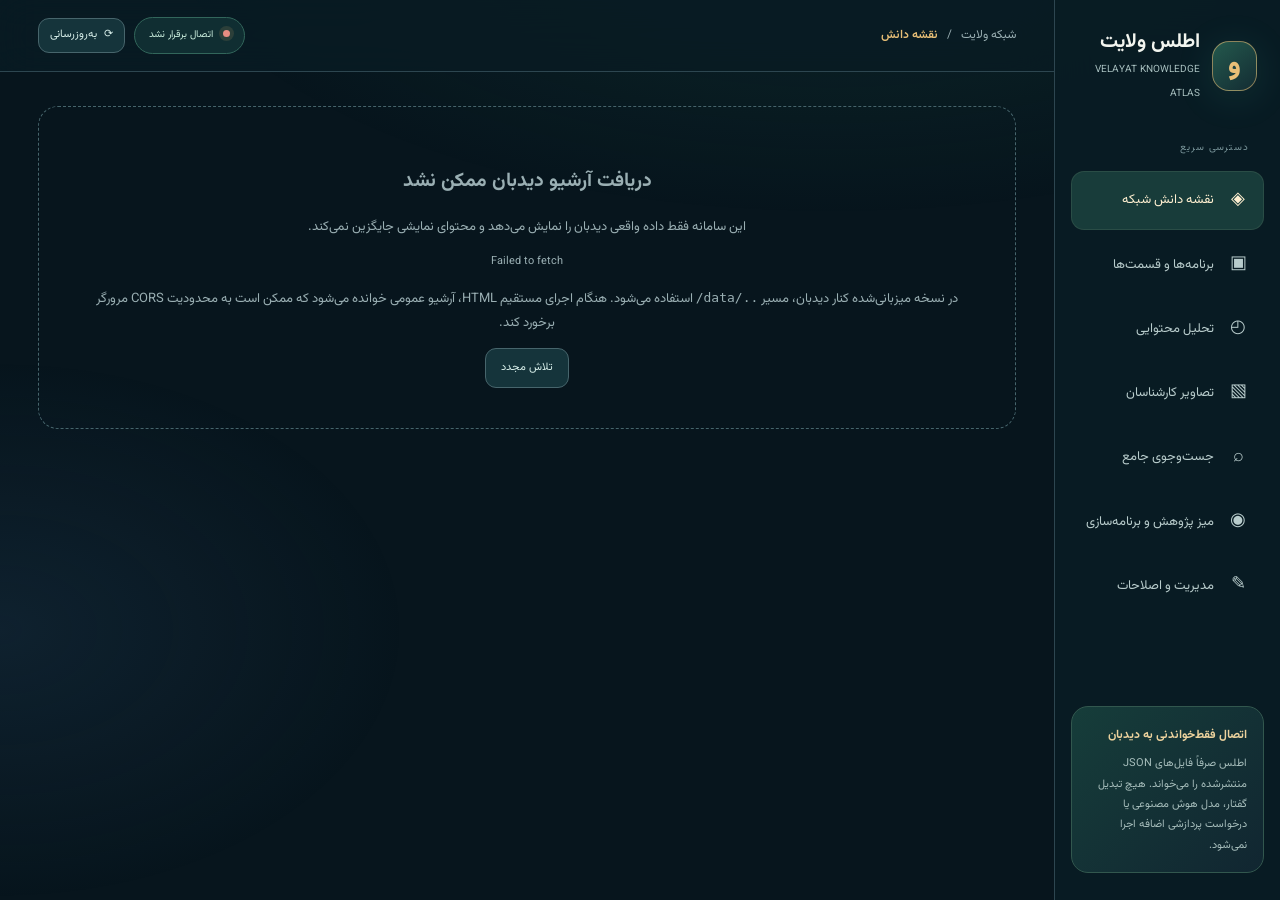
==== docs/atlas-preview/index.html @ c5c205da "feat(atlas): publish isolated atlas v6 preview without changing existing atlas or monitor" ====
<!doctype html>
<html lang="fa" dir="rtl">
<head>
<meta charset="utf-8"><meta name="viewport" content="width=device-width, initial-scale=1"><meta name="theme-color" content="#071822">
<title>اطلس ولایت | ارتباطات محتوایی دیدبان</title>
<link rel="preconnect" href="https://fonts.googleapis.com"><link href="https://fonts.googleapis.com/css2?family=Vazirmatn:wght@300;400;500;600;700;800;900&display=swap" rel="stylesheet">
<style>
:root{--bg:#07151d;--paper:#0d212b;--paper2:#112b34;--paper3:#163841;--line:#2d4650;--line2:#43666b;--fg:#f2f5ef;--sub:#9aafb3;--gold:#e8bf77;--mint:#59d8c4;--blue:#88b9ff;--rose:#f2a7a9;--vio:#bea7fa;--shadow:0 24px 65px #0005}
*{box-sizing:border-box}html{scroll-behavior:smooth}body{margin:0;color:var(--fg);background:var(--bg);font-family:Vazirmatn,Tahoma,sans-serif;font-size:13px;line-height:1.85}button,input,select,textarea{font:inherit}button{cursor:pointer}a{color:inherit;text-decoration:none}button:focus-visible,input:focus-visible,select:focus-visible,a:focus-visible{outline:2px solid var(--mint);outline-offset:3px}button:disabled{opacity:.55;cursor:default}::selection{background:#e8bf77;color:#0a2229}
body:before{position:fixed;content:"";inset:0;z-index:-1;pointer-events:none;background:radial-gradient(ellipse 70% 45% at 65% -10%,#1c61523b,transparent 75%),radial-gradient(ellipse 37% 35% at 0% 70%,#27476540,transparent 85%)}
.shell{display:flex}.rail{width:226px;position:fixed;inset:0 0 0 auto;background:#091c24ed;z-index:30;display:flex;flex-direction:column;padding:27px 16px;border-left:1px solid var(--line);backdrop-filter:blur(20px)}.brand{display:flex;gap:12px;align-items:center;margin:0 7px 34px}.brand-mark{height:50px;width:50px;display:grid;place-items:center;border:1px solid #e8bf7790;border-radius:17px;background:linear-gradient(140deg,#24594d,#132c33);color:var(--gold);font-size:27px;font-weight:900;box-shadow:0 6px 40px #52d9c31e}.brand strong{display:block;font-size:20px;line-height:1.5}.brand span{font-size:10px;color:#a8c0c0}.rail-kicker{font-size:10px;letter-spacing:1px;color:#79959a;margin:0 15px 13px}.nav{width:100%;text-align:right;display:flex;align-items:center;gap:12px;background:none;color:#b8cccc;border:1px solid transparent;padding:12px 13px;border-radius:13px;margin-bottom:5px}.nav:hover,.nav.on{background:#183c3a;color:#fff0d1;border-color:#5a7a6747}.nav .emoji{font-size:18px;width:24px;text-align:center}.rail-bottom{margin-top:auto;padding:16px;background:linear-gradient(135deg,#163d3a,#112631);border:1px solid #32574e;border-radius:17px}.rail-bottom strong{font-size:12px;color:#ecd29d}.rail-bottom p{font-size:11px;color:#a6bdbb;margin:7px 0 0}.main{min-width:0;width:calc(100% - 226px);margin-right:226px}.top{position:sticky;top:0;z-index:20;background:#091b23db;backdrop-filter:blur(18px);height:72px;border-bottom:1px solid var(--line);display:flex;align-items:center;justify-content:space-between;gap:12px;padding:0 clamp(16px,3vw,48px)}.bread{display:flex;gap:9px;align-items:center;color:var(--sub);font-size:12px}.bread b{font-weight:600;color:var(--gold)}.topright{display:flex;gap:9px;align-items:center}.source-status{background:#102e32;border:1px solid #32665b;border-radius:99px;padding:8px 14px;white-space:nowrap;font-size:10px;color:#c9ecdc}.source-status .led{width:7px;height:7px;border-radius:50%;background:#ddae6d;display:inline-block;margin-left:7px;box-shadow:0 0 0 4px #ddae6d22}.source-status.ok .led{background:#5ddfb7;box-shadow:0 0 0 4px #5ddfb722}.source-status.error .led{background:#e88c81}.button{display:inline-flex;align-items:center;justify-content:center;gap:7px;border:1px solid #47656c;border-radius:11px;background:#15343b;color:#d8efea;padding:9px 15px;font-size:11px;transition:.2s}.button:hover{border-color:var(--gold);background:#21444b;transform:translateY(-1px)}.button.prime{color:#082328;background:linear-gradient(120deg,#efcf92,#dba86a);border-color:#edc78e;font-weight:800}.button.quiet{background:transparent}.button.small{padding:6px 11px}.mobile-menu{display:none}.container{padding:34px clamp(16px,3vw,48px) 70px;max-width:1710px;margin:auto}.hero{position:relative;min-height:260px;overflow:hidden;border:1px solid #4c6865;border-radius:26px;background:linear-gradient(109deg,#123a39 8%,#12313e 51%,#101f36);display:grid;grid-template-columns:minmax(0,1fr) minmax(180px,33%);align-items:center;padding:30px clamp(23px,4vw,55px);box-shadow:var(--shadow)}.hero:before{content:"";position:absolute;inset:0;pointer-events:none;background-image:linear-gradient(#ffffff07 1px,transparent 1px),linear-gradient(90deg,#ffffff07 1px,transparent 1px);background-size:30px 30px;mask-image:linear-gradient(90deg,transparent,#000)}.hero-copy{z-index:2}.overline,.kicker{font-size:10px;letter-spacing:1.6px;font-weight:800;color:var(--mint)}.hero h1{font-size:clamp(27px,3.4vw,46px);line-height:1.48;margin:8px 0}.hero h1 em{font-style:normal;color:var(--gold)}.hero p{color:#c2d6d3;max-width:620px;font-size:13px;margin:0}.hero-actions{display:flex;flex-wrap:wrap;gap:9px;margin-top:19px}.hero-art{position:relative;height:220px;display:grid;place-items:center;isolation:isolate}.orb{position:absolute;width:190px;height:190px;border:1px solid #e4c68a7a;border-radius:50%;box-shadow:0 0 0 24px #ddc48c12,0 0 0 52px #ddc48c0d,0 0 0 79px #ddc48c08;animation:orbit 25s linear infinite}.orb:before,.orb:after{content:"";position:absolute;display:block;border-radius:50%;background:var(--mint);width:14px;height:14px;top:20px;right:13px;box-shadow:0 0 20px #59d8c460}.orb:after{width:20px;height:20px;top:auto;bottom:8px;right:auto;left:20px;background:var(--gold)}.hero-logo{position:relative;width:112px;height:112px;border:1px solid #c8ba8f8c;border-radius:35px;display:grid;place-items:center;font-size:47px;color:var(--gold);font-weight:900;background:linear-gradient(140deg,#285752,#143039);box-shadow:0 0 65px #76dcc634;animation:bob 8s ease-in-out infinite}@keyframes orbit{to{transform:rotate(360deg)}}@keyframes bob{50%{transform:translateY(-13px)}}
.metrics{display:grid;grid-template-columns:repeat(4,minmax(0,1fr));gap:13px;margin-top:16px}.metric{background:linear-gradient(145deg,#102a33,#0c202d);border:1px solid var(--line);padding:17px 20px;border-radius:17px;position:relative;overflow:hidden}.metric:after{content:"";position:absolute;width:100px;height:100px;left:-30px;top:-40px;background:radial-gradient(circle,#57d8c31a,transparent 70%)}.metric strong{font-size:29px;color:var(--gold);line-height:1.5;display:block;font-weight:900}.metric span{font-size:11px;color:var(--sub)}.section-heading{display:flex;gap:11px;align-items:center;justify-content:space-between;margin:32px 0 16px}.section-title{display:flex;align-items:center;gap:11px}.section-line{width:4px;height:33px;border-radius:6px;background:linear-gradient(var(--gold),#aa7944)}.section-title h2{font-size:20px;line-height:1.55;margin:0}.section-title p{font-size:11px;color:var(--sub);margin:2px 0 0}
.toolbar{display:flex;flex-wrap:wrap;align-items:center;gap:10px;margin-bottom:15px}.search{background:#0c242d;border:1px solid var(--line2);border-radius:14px;display:flex;align-items:center;gap:8px;padding:0 15px;flex:1;min-width:220px}.search span{font-size:18px;color:var(--mint)}.search input{background:transparent;color:var(--fg);border:none;outline:none;height:47px;width:100%;font-size:12px}.search input::placeholder{color:#7a959b}.select{border:1px solid var(--line2);color:var(--fg);border-radius:13px;background:#122f38;padding:11px 13px;max-width:220px}.filters{display:flex;gap:7px;flex-wrap:wrap}.tab{padding:8px 13px;border-radius:11px;border:1px solid var(--line);background:#122c34;color:#a7bdbe;font-size:11px}.tab.on{background:#1e4a43;border-color:#6ccfb675;color:#f4e2b5}
.network-layout{display:grid;grid-template-columns:minmax(0,1.9fr) minmax(250px,.8fr);gap:16px}.graph-panel{background:#071c28;border:1px solid #2b4a59;border-radius:23px;overflow:hidden;box-shadow:var(--shadow)}.graph-head{display:flex;justify-content:space-between;align-items:center;gap:10px;padding:13px 17px;border-bottom:1px solid #294656;background:#0b2531}.graph-head b{font-size:12px}.graph-head small{font-size:10px;color:var(--sub)}.graph-viewport{height:525px;position:relative;overflow:hidden;background:radial-gradient(ellipse at 45% 45%,#16415075,transparent 65%),linear-gradient(90deg,#ffffff06 1px,transparent 1px),linear-gradient(#ffffff06 1px,transparent 1px);background-size:auto,38px 38px,38px 38px;touch-action:none;cursor:grab}.graph-viewport:active{cursor:grabbing}.graph-world{width:1040px;height:610px;position:absolute;left:0;top:0;transform-origin:0 0;will-change:transform}.graph-lines{width:100%;height:100%;position:absolute;inset:0;overflow:visible}.graph-lines path{fill:none;stroke:#4f7281;stroke-width:1.7;opacity:.64;transition:.3s;stroke-dasharray:4 5}.graph-lines path.active{stroke:#edcb8f;stroke-width:3;stroke-dasharray:none;opacity:1;filter:drop-shadow(0 0 4px #e8bf775c)}.graph-node{position:absolute;transform:translate(-50%,-50%);border:1px solid #546d72;color:#ebf5ee;background:#123440d9;border-radius:16px;padding:11px 12px;width:148px;max-height:82px;line-height:1.6;text-align:right;box-shadow:0 10px 30px #0005;backdrop-filter:blur(8px);transition:background .2s,border-color .2s,box-shadow .2s;user-select:none;z-index:2}.graph-node:hover,.graph-node.selected{z-index:4;border-color:#f1d395;box-shadow:0 0 0 4px #dfc68f26,0 14px 33px #0007;background:#214a47}.graph-node.program{width:172px;border-color:#d5ab6a;background:linear-gradient(135deg,#3b4c3c,#183b3e)}.graph-node.episode{border-color:#76b29f}.graph-node.expert{border-color:#9cb3f7;background:#1d3649}.graph-node.topic{border-color:#6c8f9d}.graph-node.related{border-color:#a897d7;background:#292e49}.graph-node .ntag{font-size:9px;color:#b1d4cb;display:block;margin-bottom:4px}.graph-node .ntext{font-weight:800;font-size:11px;display:-webkit-box;-webkit-line-clamp:2;-webkit-box-orient:vertical;overflow:hidden}.graph-node .nicon{display:inline-flex;width:17px;height:17px;align-items:center;justify-content:center;border-radius:5px;background:#ffffff1b;margin-left:5px}.graph-node.selected .ntag{color:#f9dca7}.graph-foot{border-top:1px solid #2e4c59;display:flex;flex-wrap:wrap;gap:10px;padding:12px 17px;color:#a4c0c1;font-size:10px}.legend-mark{width:9px;height:9px;border-radius:3px;display:inline-block;margin-left:4px}.graph-tools{display:flex;gap:6px}.graph-tools button{font-size:16px;border:1px solid #36535d;background:#163541;color:#e8eee7;border-radius:9px;min-width:28px;height:28px}.context-panel{border:1px solid var(--line);background:linear-gradient(145deg,#102a34,#0a202b);border-radius:23px;padding:20px;min-height:525px;display:flex;flex-direction:column}.context-panel h3{font-size:19px;margin:11px 0 4px;line-height:1.6}.context-panel p{color:#b0c4c4;line-height:2;margin:9px 0}.context-panel .context-type{font-size:10px;color:var(--mint);letter-spacing:1px;font-weight:800}.context-panel .context-links{margin-top:auto;display:flex;gap:8px;flex-wrap:wrap}.context-panel .context-meta{font-size:11px;color:#cdb88d;padding-top:7px}.context-panel .note{border:1px solid #39575b;border-radius:13px;background:#102d34;font-size:11px;color:#a7bdbb;padding:12px;margin-top:14px}.context-panel .chip{border:1px solid #4f6c6c;border-radius:22px;font-size:10px;padding:4px 9px;color:#cce4db;display:inline-block;margin:4px 0 0 5px}
.results-layout{display:grid;grid-template-columns:1.4fr .8fr;gap:16px}.cards{display:grid;grid-template-columns:repeat(2,minmax(0,1fr));gap:14px}.ep-card{position:relative;border:1px solid var(--line);border-radius:19px;background:linear-gradient(145deg,#102a34,#0d222f);padding:18px;transition:.2s;min-width:0;overflow:hidden}.ep-card:before{content:"";position:absolute;inset:0 auto auto 0;width:115px;height:115px;border-radius:50%;background:radial-gradient(circle,#4ed1b51c,transparent 75%);pointer-events:none}.ep-card:hover{border-color:#dfc08d90;transform:translateY(-3px)}.ep-card .ep-date{font-size:10px;color:#a4b8bc}.ep-card h3{font-size:16px;margin:7px 0 3px;line-height:1.7}.ep-card .topic{font-size:11px;color:#d5c18e;min-height:36px}.ep-card .card-footer{display:flex;align-items:center;justify-content:space-between;gap:10px;margin-top:15px;border-top:1px solid var(--line);padding-top:12px}.person{display:flex;align-items:center;gap:10px;min-width:0}.avatar{width:43px;height:43px;flex:0 0 auto;display:grid;place-items:center;overflow:hidden;border:1px solid #547068;border-radius:13px;background:linear-gradient(130deg,#2b5c53,#133c3b);font-size:20px;color:#e9cf90}.avatar img{width:100%;height:100%;object-fit:cover}.person div{min-width:0}.person b{display:block;font-size:10px;white-space:nowrap;overflow:hidden;text-overflow:ellipsis}.person small{font-size:9px;color:var(--sub)}.insight{border:1px solid var(--line);background:#0e242e;border-radius:20px;padding:20px}.insight h3{font-size:15px;margin:0 0 10px}.bars{display:grid;gap:13px}.bar-label{display:flex;justify-content:space-between;font-size:11px;gap:10px}.bar-track{height:9px;border-radius:7px;overflow:hidden;background:#203d45;margin-top:6px}.bar-track span{display:block;height:100%;background:linear-gradient(90deg,#7bbeb4,#e5bc74);border-radius:7px;transition:width .5s}.source-line{font-size:11px;color:#9cb3b6;margin-top:11px}.empty{padding:40px;text-align:center;border:1px dashed #46646b;border-radius:20px;color:var(--sub)}.footer{margin:40px 0 0;color:#778f97;font-size:10px;text-align:center}
.detail-head{border:1px solid #496a65;border-radius:24px;padding:24px;background:linear-gradient(110deg,#194540,#112f3d);display:flex;gap:19px;align-items:center;position:relative;overflow:hidden}.detail-head:before{content:"";width:320px;height:320px;border:1px solid #d7bc7a35;border-radius:50%;position:absolute;left:-100px;bottom:-210px;box-shadow:0 0 0 50px #d7bc7a0a}.detail-head .portrait{width:115px;height:134px;border-radius:20px;overflow:hidden;display:grid;place-items:center;font-size:40px;font-weight:900;color:#efcf92;background:#244a48;border:1px solid #b0c09555;flex:0 0 auto;position:relative}.detail-head .portrait img{width:100%;height:100%;object-fit:cover}.detail-head .text{position:relative}.detail-head h1{font-size:clamp(19px,2.6vw,31px);margin:5px 0}.detail-head p{font-size:12px;color:#c3d4cf;margin:5px 0}.detail-actions{display:flex;gap:8px;margin-top:12px;flex-wrap:wrap}.detail-grid{display:grid;grid-template-columns:minmax(0,1.55fr) minmax(230px,.7fr);gap:16px;margin-top:16px}.block{background:#0f252f;border:1px solid var(--line);border-radius:20px;padding:20px;margin-bottom:15px}.block h2{font-size:18px;margin:0 0 12px}.block h3{font-size:14px;margin:0 0 8px}.block p{font-size:12px;color:#c3d0d1}.time-track{height:49px;position:relative;border-radius:14px;border:1px solid #496768;background:#152f3a;margin:19px 0 25px;overflow:hidden;display:flex;align-items:stretch}.time-segment{position:absolute;top:4px;bottom:4px;border:1px solid #cce8c76b;border-radius:8px;background:linear-gradient(145deg,#4b8f78,#5ca7a3);opacity:.88;min-width:4px}.time-segment:hover{background:#d6b679;z-index:2}.timeline-list{display:grid;gap:9px}.timeline-point{display:flex;gap:12px;align-items:flex-start;text-align:right;width:100%;padding:11px 13px;border:1px solid #34525c;border-radius:13px;background:#122d37;color:var(--fg)}.timeline-point:hover,.timeline-point.on{background:#1a4848;border-color:#d5b87d}.timecode{border-radius:8px;padding:4px 7px;color:#f0cf90;border:1px solid #756644;background:#393a2c;font-size:10px;white-space:nowrap;direction:ltr}.timeline-point b{font-size:11px}.timeline-point span{font-size:10px;color:#b1c3c6}.qa-item{border:1px solid #37545d;border-radius:13px;margin-bottom:10px;background:#122b36}.qa-item summary{padding:12px 14px;cursor:pointer;font-weight:700;font-size:12px}.qa-item p{padding:0 14px 12px;margin:0}.chips{display:flex;gap:7px;flex-wrap:wrap}.chip{border:1px solid #50665c;border-radius:9px;background:#1b3a39;padding:5px 10px;font-size:10px;color:#d7e4df}.muted{font-size:11px;color:var(--sub)}.warn{background:#352e26;border:1px solid #6a5942;border-radius:12px;padding:11px;color:#dec5a0;font-size:11px}.side-profile{display:flex;align-items:center;gap:11px}.small-avatar{height:52px;width:52px;border-radius:15px;border:1px solid #52686b;overflow:hidden;display:grid;place-items:center;background:#224440;color:#e3c38d;font-size:25px}.small-avatar img{width:100%;height:100%;object-fit:cover}.side-profile b{display:block;font-size:12px}.side-profile small{color:var(--sub);font-size:10px}
.chart-grid{display:grid;grid-template-columns:repeat(2,minmax(0,1fr));gap:16px}.donut-wrap{display:flex;align-items:center;gap:25px;flex-wrap:wrap}.donut{width:190px;height:190px;border-radius:50%;position:relative;display:grid;place-items:center;background:conic-gradient(#5bd5be 0 45%,#e8bf77 45% 71%,#87b7ff 71% 100%)}.donut:before{content:"";position:absolute;inset:28px;border-radius:50%;background:#0e252e}.donut b{position:relative;font-size:24px}.chart-legend{display:grid;gap:9px}.chart-legend div{font-size:11px;color:#d3e2db}.chart-legend i{display:inline-block;width:9px;height:9px;border-radius:3px;margin-left:7px}.inline-records{display:flex;gap:7px;flex-wrap:wrap;margin:12px 0}.inline-records .chip{background:#112d37}
.dialog{border:1px solid #66817b;border-radius:21px;background:#102934;color:var(--fg);padding:25px;width:min(490px,94vw);box-shadow:0 30px 120px #0009}.dialog::backdrop{background:#020a0ed9;backdrop-filter:blur(4px)}.dialog h2{font-size:20px;margin:0 0 10px}.formrow{display:grid;gap:6px;margin:13px 0}.formrow label{color:#bad0cf;font-size:11px}.formrow input,.formrow select{background:#071a24;border:1px solid #46626b;color:#f2f5ef;padding:11px 13px;border-radius:10px;width:100%}.dialog-actions{display:flex;gap:9px;margin-top:15px}.photo-preview{width:90px;height:90px;background:#1b4140;border:1px solid #4d7773;border-radius:17px;display:grid;place-items:center;overflow:hidden;font-size:38px}.photo-preview img{width:100%;height:100%;object-fit:cover}.toast{position:fixed;bottom:25px;left:25px;z-index:80;padding:12px 18px;border-radius:12px;background:#245047;color:#f7edc9;border:1px solid #5e9983;box-shadow:0 15px 50px #0007;max-width:340px;font-size:12px}
@media(max-width:1220px){.network-layout{grid-template-columns:1fr}.context-panel{min-height:0}.results-layout{grid-template-columns:1fr}.chart-grid{grid-template-columns:1fr}.graph-viewport{height:460px}}
@media(max-width:850px){.rail{transform:translateX(100%);transition:.25s}.rail.open{transform:translateX(0)}.main{width:100%;margin-right:0}.mobile-menu{display:inline-flex}.hero{grid-template-columns:1fr}.hero-art{display:none}.metrics{grid-template-columns:repeat(2,minmax(0,1fr))}.top{height:60px}.top .source-status{max-width:150px;overflow:hidden;text-overflow:ellipsis}}
@media(max-width:620px){.container{padding:20px 14px 55px}.top{padding:0 12px}.top .source-status{display:none}.hero{padding:25px 21px;min-height:228px}.hero h1{font-size:28px}.metric{padding:13px}.metric strong{font-size:22px}.cards{grid-template-columns:1fr}.graph-viewport{height:430px}.graph-head{align-items:flex-start;flex-direction:column}.detail-head{flex-direction:column;align-items:flex-start}.detail-grid{grid-template-columns:1fr}.search{min-width:100%}.select{max-width:none;flex:1}.section-heading{align-items:flex-start;flex-direction:column}.button{padding:9px 11px}.hero-actions .button{flex:1}}
@media(prefers-reduced-motion:reduce){*,*:before,*:after{animation-duration:.001ms!important;transition-duration:.001ms!important}}
</style>
<link rel="stylesheet" href="../atlas/atlas-pro.css">
</head>
<body>
<div class="shell"><aside class="rail" id="rail"><a class="brand" href="#/"><div class="brand-mark">و</div><div><strong>اطلس ولایت</strong><span>VELAYAT KNOWLEDGE ATLAS</span></div></a><div class="rail-kicker">دسترسی سریع</div><button class="nav on" data-view="atlas" onclick="go('#/')"><span class="emoji">◈</span>نقشه دانش شبکه</button><button class="nav" data-view="programs" onclick="go('#/programs')"><span class="emoji">▣</span>برنامه‌ها و قسمت‌ها</button><button class="nav" data-view="analysis" onclick="go('#/analysis')"><span class="emoji">◴</span>تحلیل محتوایی</button><button class="nav" onclick="openPhotoEditor()"><span class="emoji">▧</span>تصاویر کارشناسان</button><div class="rail-bottom"><strong>اتصال فقط‌خواندنی به دیدبان</strong><p>اطلس صرفاً فایل‌های JSON منتشرشده را می‌خواند. هیچ تبدیل گفتار، مدل هوش مصنوعی یا درخواست پردازشی اضافه اجرا نمی‌شود.</p></div></aside>
<div class="main"><header class="top"><div class="bread"><button class="button quiet small mobile-menu" onclick="document.getElementById('rail').classList.toggle('open')">☰</button>شبکه ولایت <span> / </span><b id="bread">نقشه دانش</b></div><div class="topright"><span id="status" class="source-status"><span class="led"></span>در حال اتصال به آرشیو...</span><button class="button small" onclick="refreshData(true)" title="دریافت مجدد آرشیو منتشرشده دیدبان">⟳ <span class="refresh-label">به‌روزرسانی</span></button></div></header>
<main class="container" id="app"><div class="empty">اطلاعات از آرشیو موجود دیدبان خوانده می‌شود...</div></main></div></div>
<dialog class="dialog" id="photoEditor"><h2>تصویر کارشناس</h2><p class="muted">این تصویر در کارت‌ها و صفحه هر قسمت نمایش داده می‌شود. در نسخه نمایشی، عکس فقط در مرورگر همین دستگاه ذخیره می‌شود.</p><div class="formrow"><label for="personSelect">کارشناس</label><select id="personSelect" onchange="updatePhotoPreview()"></select></div><div class="photo-preview" id="photoPreview">◉</div><div class="formrow"><label for="photoInput">انتخاب عکس از رایانه (JPG، PNG، WEBP)</label><input type="file" id="photoInput" accept="image/jpeg,image/png,image/webp" onchange="previewPhoto()"></div><div class="dialog-actions"><button class="button prime" onclick="savePhoto()">ذخیره عکس</button><button class="button" onclick="removePhoto()">حذف عکس</button><button class="button quiet" onclick="document.getElementById('photoEditor').close()">بستن</button></div><p class="muted">برای انتقال عکس‌های این نسخه به دستگاه دیگر، از خروجی تنظیمات استفاده کنید.</p><button class="button small" onclick="exportPhotos()">دریافت تنظیمات تصاویر</button><label class="button small">بارگذاری تنظیمات <input type="file" accept="application/json" hidden onchange="importPhotos(this)"></label></dialog>
<div id="toast" class="toast" hidden></div>
<script>
'use strict';
const BASE='https://sey3d-m.github.io/velayat-live-monitor/data/';
const LOCAL_PREFIX=(location.protocol==='http:'||location.protocol==='https:'||location.protocol==='file:')?new URL('../data/',location.href).href:BASE;
const IS_DEPLOYED=/sey3d-m\.github\.io\/velayat-live-monitor\//i.test(location.href);
const DATA_BASE=(location.protocol==='file:'||!IS_DEPLOYED)?BASE:LOCAL_PREFIX;
const GENERIC_TAGS=new Set(['شبکه_جهانی_ولایت','شبکه_ولایت','ولایت','برنامه_زنده','شبکه_ولایت_فارسی','velayat','persian','فاطمیه']);
const MAX_EDGES=48, $=s=>document.querySelector(s), $$=s=>Array.from(document.querySelectorAll(s));
let programs=[],content=[],indexInfo={},contentInfo={},sourceError='',currentProgram='',currentEpisode='',currentTopic=-1,activeNode='',search='',filterShow='',viewMode='program',pan={x:0,y:0,scale:.81},graphNodes=[],graphEdges=[],graphDrag=null,photos=loadPhotos(),lastSync=null,lastFetch=0,cacheSnapshot=null;
const esc=v=>String(v??'').replace(/[&<>"']/g,c=>({'&':'&amp;','<':'&lt;','>':'&gt;','"':'&quot;',"'":'&#39;'}[c]));
const norm=v=>String(v||'').replace(/ي/g,'ی').replace(/ك/g,'ک').replace(/\s+/g,' ').trim();
const num=v=>Number(v||0).toLocaleString('fa-IR');
const hhmm=v=>{v=Number(v||0);if(!Number.isFinite(v))return '—';return String(Math.floor(v/3600)).padStart(2,'0')+':'+String(Math.floor(v%3600/60)).padStart(2,'0')+':'+String(Math.floor(v%60)).padStart(2,'0')};
const name=p=>norm(p.program||p.program_title)||'برنامه نامشخص';
const eid=p=>String(p.id||'');
const topics=p=>(Array.isArray(p.key_points)?p.key_points:[]).filter(x=>x&&x.title);
const qa=p=>(Array.isArray(p.questions)?p.questions:[]).filter(x=>x&&x.question);
const chips=p=>(Array.isArray(p.hashtags)?p.hashtags:[]).map(x=>norm(x).replace(/^#/,'')).filter(Boolean);
const specificTags=p=>chips(p).filter(t=>!GENERIC_TAGS.has(t));
const expert=p=>norm(p.expert)||'کارشناس نامشخص';
const get=p=>programs.find(x=>eid(x)===String(p));
const persons=()=>[...new Set(programs.map(expert))].filter(x=>x!=='کارشناس نامشخص').sort((a,b)=>a.localeCompare(b,'fa'));
const photoKey=x=>norm(x).replace(/\s/g,'');
const imageFor=x=>photos[photoKey(x)]||'';
const avatar=(x,size='avatar')=>`<span class="${size}">${imageFor(x)?`<img alt="عکس ${esc(x)}" src="${imageFor(x)}">`:'◉'}</span>`;
function toast(t){const e=$('#toast');e.textContent=t;e.hidden=false;setTimeout(()=>e.hidden=true,3800)}
function loadPhotos(){try{return JSON.parse(localStorage.getItem('velayat_atlas_expert_images_v4')||'{}')}catch(_){return {}}}
function persistPhotos(){try{localStorage.setItem('velayat_atlas_expert_images_v4',JSON.stringify(photos));return true}catch(e){toast('فضای مرورگر کافی نیست؛ عکس در این نشست باقی می‌ماند');return false}}
function openPhotoEditor(who=''){let people=persons();$('#personSelect').innerHTML=people.map(p=>`<option value="${esc(p)}">${esc(p)}</option>`).join('');if(who&&people.includes(who))$('#personSelect').value=who;$('#photoInput').value='';updatePhotoPreview();$('#photoEditor').showModal()}
function updatePhotoPreview(){let who=$('#personSelect').value;$('#photoPreview').innerHTML=imageFor(who)?`<img alt="${esc(who)}" src="${imageFor(who)}">`:'◉'}
function previewPhoto(){let f=$('#photoInput').files?.[0];if(!f)return;if(!['image/jpeg','image/png','image/webp'].includes(f.type)||f.size>12e6){toast('عکس JPG/PNG/WEBP و کمتر از ۱۲ مگابایت انتخاب کنید');return}let url=URL.createObjectURL(f);$('#photoPreview').innerHTML=`<img alt="پیش‌نمایش" src="${url}">`;$('#photoPreview').querySelector('img').onload=()=>URL.revokeObjectURL(url)}
function resizePhoto(file){return new Promise((resolve,reject)=>{let u=URL.createObjectURL(file),img=new Image();img.onload=()=>{let s=Math.min(1,640/Math.max(img.width,img.height)),c=document.createElement('canvas');c.width=Math.max(1,Math.round(img.width*s));c.height=Math.max(1,Math.round(img.height*s));c.getContext('2d').drawImage(img,0,0,c.width,c.height);URL.revokeObjectURL(u);resolve(c.toDataURL('image/jpeg',.8))};img.onerror=()=>{URL.revokeObjectURL(u);reject(new Error('تصویر خوانده نشد'))};img.src=u})}
async function savePhoto(){let f=$('#photoInput').files?.[0];if(!f)return toast('ابتدا عکس را انتخاب کنید');if(!['image/jpeg','image/png','image/webp'].includes(f.type)||f.size>12e6)return toast('تصویر انتخابی معتبر نیست');photos[photoKey($('#personSelect').value)]=await resizePhoto(f);persistPhotos();$('#photoEditor').close();render();toast('عکس کارشناس ذخیره شد')}
function removePhoto(){delete photos[photoKey($('#personSelect').value)];persistPhotos();updatePhotoPreview();render()}
function exportPhotos(){saveFile('velayat-experts-images.json',JSON.stringify({schema:1,photos},null,2),'application/json')}
async function importPhotos(input){let f=input.files?.[0];if(!f)return;try{let x=JSON.parse(await f.text());if(!x||!x.photos||typeof x.photos!=='object')throw Error('bad');for(const [k,v] of Object.entries(x.photos)){if(typeof v==='string'&&/^data:image\/jpeg;base64,/.test(v)&&v.length<1500000)photos[k]=v}persistPhotos();updatePhotoPreview();render();toast('تصاویر بارگذاری شدند')}catch(e){toast('فایل تنظیمات تصاویر معتبر نیست')}finally{input.value=''}}
function saveFile(filename,body,type='text/plain;charset=utf-8'){let blob=new Blob([body],{type}),u=URL.createObjectURL(blob),a=document.createElement('a');a.href=u;a.download=filename;a.click();setTimeout(()=>URL.revokeObjectURL(u),3000)}
async function getJSON(path){let sep=path.includes('?')?'&':'?';let res=await fetch(DATA_BASE+path+sep+'v='+Date.now(),{cache:'no-store',mode:'cors'});if(!res.ok)throw new Error('HTTP '+res.status+' - '+path);return res.json()}
async function refreshData(force=false){if(!force&&Date.now()-lastFetch<60*1000)return;lastFetch=Date.now();const t=$('#status');t.className='source-status';t.innerHTML='<span class="led"></span> در حال خواندن دیدبان…';try{let [index,ci]=await Promise.all([getJSON('index.json'),getJSON('content-index.json')]);if(!Array.isArray(index.years))throw new Error('ساختار آرشیو دیدبان معتبر نیست');let [parts,items]=await Promise.all([Promise.all(index.years.map(y=>{if(!/^archive-\d{4}\.json$/.test(y.path))throw Error('نام فایل آرشیو نامعتبر است');return getJSON(y.path)})),Promise.all((ci.years||[]).map(y=>{if(!/^content-\d{4}\.json$/.test(y.path))throw Error('نام فایل محتوا نامعتبر است');return getJSON(y.path)}))]);const merged=[...new Map(parts.flatMap(p=>Array.isArray(p.programs)?p.programs:[]).filter(p=>p&&p.id).map(p=>[p.id,p])).values()];merged.sort((a,b)=>String(b.date_iso||'').localeCompare(String(a.date_iso||''))||String(b.start||'').localeCompare(String(a.start||'')));let rows=[...new Map(items.flatMap(p=>Array.isArray(p.items)?p.items:[]).filter(x=>x&&x.id).map(x=>[x.id,x])).values()];programs=merged;content=rows;indexInfo=index;contentInfo=ci;sourceError='';lastSync=new Date();cacheSnapshot={programs,content,indexInfo,contentInfo};if(!currentProgram||!programs.some(p=>name(p)===currentProgram))currentProgram=name(programs[0]||{});if(!get(currentEpisode))currentEpisode=programs.find(p=>name(p)===currentProgram)?.id||'';t.className='source-status ok';t.innerHTML=`<span class="led"></span> متصل به خروجی دیدبان · ${num(programs.length)} قسمت`;render();if(force)toast('آرشیو منتشرشده دیدبان خوانده شد')}catch(e){sourceError=e.message||String(e);t.className='source-status error';t.innerHTML='<span class="led"></span> اتصال برقرار نشد';if(cacheSnapshot){({programs,content,indexInfo,contentInfo}=cacheSnapshot);render();toast('اتصال ناموفق بود؛ داده همین نشست نمایش داده شد')}else{$('#app').innerHTML=`<section class="empty"><h2>دریافت آرشیو دیدبان ممکن نشد</h2><p>این سامانه فقط داده واقعی دیدبان را نمایش می‌دهد و محتوای نمایشی جایگزین نمی‌کند.</p><p class="muted">${esc(sourceError)}</p><p>در نسخه میزبانی‌شده کنار دیدبان، مسیر <code>../data/</code> استفاده می‌شود. هنگام اجرای مستقیم HTML، آرشیو عمومی خوانده می‌شود که ممکن است به محدودیت CORS مرورگر برخورد کند.</p><button class="button" onclick="refreshData(true)">تلاش مجدد</button></section>`}}}
function headerPage(){let updated=indexInfo.updated_at?new Date(indexInfo.updated_at).toLocaleString('fa-IR',{dateStyle:'short',timeStyle:'short'}):'ثبت نشده';let counts=[programs.length,content.length,programs.reduce((a,p)=>a+qa(p).length,0),new Set(programs.map(name)).size];return `<section class="hero"><div class="hero-copy"><span class="overline">VELAYAT / KNOWLEDGE ATLAS</span><h1>از پخش زنده تا <em>دانشِ قابل بازیابی</em></h1><p>مسیر واقعی هر برنامه را دنبال کنید: برنامه ← قسمت ← محور زمان‌دار ← پرسش و پاسخ؛ ارتباطات بر مبنای داده‌های منتشرشده دیدبان هستند، نه حدس هوش مصنوعی.</p><div class="hero-actions"><button class="button prime" onclick="document.getElementById('graphAnchor')?.scrollIntoView({behavior:'smooth'})">◈ ورود به نقشه ارتباطات</button><button class="button" onclick="go('#/programs')">▣ مشاهده همه قسمت‌ها</button></div></div><div class="hero-art" aria-hidden="true"><div class="orb"></div><div class="hero-logo">و</div></div></section><div class="metrics">${[['قسمت ثبت‌شده',counts[0]],['مطلب نمایه‌شده',counts[1]],['پرسش پاسخ‌دار',counts[2]],['مجموعه برنامه',counts[3]]].map(a=>`<div class="metric"><strong>${num(a[1])}</strong><span>${a[0]}</span></div>`).join('')}</div><div class="source-line">آخرین انتشار داده در دیدبان: ${esc(updated)} · اطلس صرفاً خواننده آرشیو منتشرشده است.</div>`}
function section(title,sub,right=''){return `<div class="section-heading"><div class="section-title"><span class="section-line"></span><div><h2>${title}</h2><p>${sub}</p></div></div>${right}</div>`}
function groupShows(){let map=new Map();for(let p of programs){let k=name(p);if(!map.has(k))map.set(k,[]);map.get(k).push(p)}return [...map.entries()].sort((a,b)=>b[1].length-a[1].length||a[0].localeCompare(b[0],'fa'))}
function matchSearch(p){if(filterShow&&name(p)!==filterShow)return false;if(!search)return true;let raw=[name(p),expert(p),p.topic,p.summary,...topics(p).map(x=>x.title),...qa(p).flatMap(x=>[x.question,x.answer]),...chips(p)].join(' ');return norm(raw).includes(norm(search))}
function controls(){return `<div class="toolbar"><label class="search"><span>⌕</span><input id="globalSearch" type="search" value="${esc(search)}" placeholder="جست‌وجوی برنامه، کارشناس، موضوع، پرسش…" oninput="changeSearch(this.value)"></label><select class="select" id="showFilter" onchange="changeShow(this.value)"><option value="">همه برنامه‌ها</option>${groupShows().map(([s])=>`<option ${filterShow===s?'selected':''} value="${esc(s)}">${esc(s)}</option>`).join('')}</select><button class="button small" onclick="clearFilters()">پاک کردن فیلتر</button></div>`}
function changeSearch(v){search=v;let h=location.hash;if(h==='#/programs'||h==='#/'||!h){let container=$('#listing');if(container)container.innerHTML=episodeCards(programs.filter(matchSearch).slice(0,30));let found=$('#found');if(found)found.textContent=`${num(programs.filter(matchSearch).length)} نتیجه`;}}function changeShow(v){filterShow=v;render()}function clearFilters(){filterShow='';search='';render()}
function episodeCards(list){if(!list.length)return '<div class="empty">موردی با این مشخصات پیدا نشد.</div>';return `<div class="cards">${list.map(p=>`<article class="ep-card"><span class="kicker">${esc(name(p))}</span><span class="ep-date">${esc(p.date||p.date_iso||'')} · ${esc(p.start||'')}</span><h3>${esc(p.topic||p.program_title||'بدون عنوان موضوع')}</h3><div class="topic">${num(topics(p).length)} محور · ${num(qa(p).length)} پرسش · ${num((p.clips||[]).length)} تقطیع</div><div class="card-footer"><div class="person">${avatar(expert(p))}<div><b>${esc(expert(p))}</b><small>${p.quality==='partial'?'گزارش ناقص':'گزارش دیدبان'}</small></div></div><button class="button small prime" onclick="go('#/episode/${encodeURIComponent(eid(p))}')">مشاهده ←</button></div></article>`).join('')}</div>`}
function latestCards(){return `<section>${section('تازه‌ترین قسمت‌ها','فهرست متصل به خروجی فعلی دیدبان',`<span id="found" class="muted">${num(programs.filter(matchSearch).length)} نتیجه</span>`)}${controls()}<div id="listing">${episodeCards(programs.filter(matchSearch).slice(0,8))}</div></section>`}
function findShared(a,b){const freq={};for(const row of programs)for(const t of new Set(specificTags(row)))freq[t]=(freq[t]||0)+1;const limit=Math.max(3,Math.floor(programs.length*.35));const eligible=t=>freq[t]<=limit;const tagsA=new Set(specificTags(a).filter(eligible));return specificTags(b).filter(t=>eligible(t)&&tagsA.has(t))}
function graphLayout(){const shown=programs.filter(p=>name(p)===currentProgram).slice(0,5);let chosen=get(currentEpisode);if(!chosen||name(chosen)!==currentProgram)chosen=shown[0];if(!chosen)return {nodes:[],edges:[]};currentEpisode=chosen.id;
 let nodes=[{id:'program:'+currentProgram,type:'program',label:currentProgram,x:918,y:292,model:currentProgram,description:'مجموعه‌ای از قسمت‌های ثبت‌شده در دیدبان'}],edges=[];
 let episodeYs=[84,185,286,387,488];shown.forEach((p,i)=>{let id='episode:'+eid(p);nodes.push({id,type:'episode',label:p.topic||p.program_title||p.start,x:706,y:episodeYs[i],model:p.id,description:p.summary});edges.push({a:'program:'+currentProgram,b:id,type:'includes'});});
 let ex=expert(chosen),exId='expert:'+ex;nodes.push({id:exId,type:'expert',label:ex,x:488,y:65,model:ex});edges.push({a:'episode:'+chosen.id,b:exId,type:'expert'});
 const tp=topics(chosen).slice(0,5);let slots=[180,270,360,450,540];tp.forEach((t,i)=>{let id='topic:'+i;nodes.push({id,type:'topic',label:t.title,x:470,y:slots[i],model:i,description:t.title});edges.push({a:'episode:'+chosen.id,b:id,type:'topic'});});
 let related=programs.filter(p=>p.id!==chosen.id&&name(p)!==name(chosen)).map(p=>({p,overlap:findShared(chosen,p)})).filter(x=>x.overlap.length).sort((a,b)=>b.overlap.length-a.overlap.length||String(b.p.date_iso).localeCompare(String(a.p.date_iso))).slice(0,3);
 related.forEach((x,i)=>{const id='related:'+x.p.id;nodes.push({id,type:'related',label:name(x.p),x:206,y:220+i*116,model:x.p.id,overlap:x.overlap});edges.push({a:'episode:'+chosen.id,b:id,type:'related',why:x.overlap.join('، ')})});return {nodes,edges}}
function drawGraph(){let d=graphLayout();graphNodes=d.nodes;graphEdges=d.edges;const v=$('#graphWorld');if(!v)return;let selected=activeNode||'episode:'+currentEpisode;if(!d.nodes.some(n=>n.id===selected))selected='episode:'+currentEpisode;activeNode=selected;let nodesById=Object.fromEntries(d.nodes.map(n=>[n.id,n]));let paths=d.edges.map(e=>{const a=nodesById[e.a],b=nodesById[e.b];if(!a||!b)return '';const m=(a.x+b.x)/2;let c=`M ${a.x} ${a.y} C ${m} ${a.y},${m} ${b.y},${b.x} ${b.y}`;return `<path class="${(selected===e.a||selected===e.b)?'active':''}" d="${c}"/>`}).join('');v.innerHTML=`<svg class="graph-lines" viewBox="0 0 1040 610" aria-hidden="true">${paths}</svg>${d.nodes.map(n=>`<button title="${esc(n.label)}" data-node="${esc(n.id)}" class="graph-node ${n.type} ${n.id===selected?'selected':''}" style="left:${n.x}px;top:${n.y}px" onclick="selectGraphNode(this.dataset.node)"><span class="ntag"><span class="nicon">${({program:'▣',episode:'▶',expert:'♙',topic:'◈',related:'↗'})[n.type]}</span>${({program:'مجموعه برنامه',episode:'قسمت',expert:'کارشناس',topic:'محور زمان‌دار',related:'قسمت مرتبط'})[n.type]}</span><span class="ntext">${esc(n.label)}</span></button>`).join('')}`;v.style.transform=`translate(${pan.x}px,${pan.y}px) scale(${pan.scale})`;drawContext()}
function selectGraphNode(id){const n=graphNodes.find(x=>x.id===id);if(!n)return;activeNode=id;if(n.type==='episode'&&currentEpisode!==n.model){currentEpisode=n.model;activeNode=id;drawGraph()}else if(n.type==='related'){currentProgram=name(get(n.model));currentEpisode=n.model;activeNode='episode:'+n.model;drawGraph()}else{drawGraph()}}
function drawContext(){let el=$('#context');if(!el)return;let n=graphNodes.find(x=>x.id===activeNode)||graphNodes[0];if(!n){el.innerHTML='محتوایی برای نمایش وجود ندارد.';return}let p=get(currentEpisode),extra='',desc='',head='',links='',meta='';if(n.type==='program'){head=n.label;let ep=programs.filter(x=>name(x)===n.label);desc=`این مجموعه شامل ${num(ep.length)} قسمت ثبت‌شده است. با انتخاب هر قسمت، محورهای همان گفتگو و ارتباط آن با کارشناسان و موضوعات را می‌بینید.`;meta=`${num(new Set(ep.map(expert)).size)} کارشناس ثبت‌شده`;links=`<button class="button prime" onclick="go('#/programs')">مشاهده فهرست قسمت‌ها</button>`}
 else if(n.type==='episode'||n.type==='related'){let d=get(n.model);head=d?.topic||d?.program_title||'موضوع برنامه';desc=d?.summary||'خلاصه‌ای در خروجی وجود ندارد';meta=`${esc(name(d))} · ${esc(d?.date||d?.date_iso||'')} · ${esc(d?.start||'')}`;if(n.type==='related')extra=`<div class="note">علت ارتباط: برچسب موضوعی مشخص و مشترک «${esc((n.overlap||[]).join('، '))}» در خروجی دیدبان.</div>`;links=`<button class="button prime" onclick="go('#/episode/${encodeURIComponent(eid(d))}')">ورود به صفحه قسمت ←</button>`}
 else if(n.type==='expert'){head=n.label;let list=programs.filter(x=>expert(x)===n.label);desc=`این کارشناس در ${num(list.length)} قسمت از آرشیو دیده می‌شود. این ارتباط از فیلد نام کارشناس در گزارش دیدبان استخراج شده است.`;extra=`<div style="display:flex;align-items:center;gap:12px;margin-top:12px">${avatar(n.label)}<span class="muted">عکس شخص را می‌توانید به پرونده‌اش اضافه کنید.</span></div>`;links=`<button class="button prime" data-person="${esc(n.label)}" onclick="openPhotoEditor(this.dataset.person)">افزودن عکس کارشناس</button>`}
 else if(n.type==='topic'){let item=topics(p)[n.model];head=item?.title||'محور بحث';desc=`این محور در گزارش دیدبان برای قسمت «${name(p)}» ثبت شده است و به همان قسمت وصل است.`;meta=item?(item.end_sec>item.start_sec?`زمان تقریبی در برنامه: ${hhmm(item.start_sec)} تا ${hhmm(item.end_sec)}`:'زمان دقیق ثبت نشده'):'—';links=`<button class="button prime" onclick="go('#/episode/${encodeURIComponent(eid(p))}')">مشاهده مسیر زمانی قسمت</button>`}
 const rel={program:'مجموعه',episode:'قسمت',related:'قسمت مرتبط',expert:'کارشناس',topic:'محور بحث'}[n.type];el.innerHTML=`<span class="context-type">${rel} / مستند به دیدبان</span><h3>${esc(head)}</h3><p>${esc(desc)}</p><div class="context-meta">${meta}</div>${extra}<div class="context-links">${links}</div>`}
function graphSection(){return `<section id="graphAnchor">${section('نقشه ارتباطات علمی','هر اتصال دارای معنی مشخص و مستند به داده‌های دیدبان است',`<select class="select" id="graphShow" onchange="changeGraphShow(this.value)">${groupShows().map(([k,v])=>`<option value="${esc(k)}" ${currentProgram===k?'selected':''}>${esc(k)} (${num(v.length)})</option>`).join('')}</select>`)}<div class="network-layout"><div class="graph-panel"><div class="graph-head"><div><b>از برنامه تا محور و ارتباطات مشترک</b><small style="display:block">روی هر گره بزنید تا منبع و دلیل ارتباط نمایش داده شود</small></div><div class="graph-tools"><button title="بزرگ‌نمایی" onclick="zoomGraph(1.18)">＋</button><button title="کوچک‌نمایی" onclick="zoomGraph(.85)">−</button><button title="بازنشانی نما" onclick="resetGraph()">⤢</button></div></div><div class="graph-viewport" id="graphViewport"><div class="graph-world" id="graphWorld"></div></div><div class="graph-foot"><span><i class="legend-mark" style="background:var(--gold)"></i>مجموعه</span><span><i class="legend-mark" style="background:var(--mint)"></i>قسمت</span><span><i class="legend-mark" style="background:var(--blue)"></i>کارشناس</span><span><i class="legend-mark" style="background:#9fbdc9"></i>محور</span><span><i class="legend-mark" style="background:var(--vio)"></i>موضوع مشترک</span></div></div><aside class="context-panel" id="context"></aside></div></section>`}
function changeGraphShow(v){currentProgram=v;currentEpisode=programs.find(p=>name(p)===v)?.id||'';activeNode='';drawGraph()}
function resetGraph(){let v=$('#graphViewport');if(!v)return;const s=Math.min(.85,(v.clientWidth-32)/1040,(v.clientHeight-10)/610);pan={x:(v.clientWidth-1040*s)/2,y:(v.clientHeight-610*s)/2,scale:Math.max(.3,s)};drawGraph()}
function zoomGraph(f){pan.scale=Math.max(.5,Math.min(1.5,pan.scale*f));const g=$('#graphWorld');if(g)g.style.transform=`translate(${pan.x}px,${pan.y}px) scale(${pan.scale})`}
function installPan(){let v=$('#graphViewport');if(!v||v.dataset.pan)return;v.dataset.pan='yes';v.addEventListener('pointerdown',e=>{if(e.target.closest('button'))return;graphDrag={x:e.clientX,y:e.clientY,px:pan.x,py:pan.y};v.setPointerCapture(e.pointerId)});v.addEventListener('pointermove',e=>{if(!graphDrag)return;pan.x=graphDrag.px+(e.clientX-graphDrag.x);pan.y=graphDrag.py+(e.clientY-graphDrag.y);$('#graphWorld').style.transform=`translate(${pan.x}px,${pan.y}px) scale(${pan.scale})`});for(let s of ['pointerup','pointercancel'])v.addEventListener(s,()=>graphDrag=null);v.addEventListener('wheel',e=>{e.preventDefault();zoomGraph(e.deltaY>0?.9:1.1)},{passive:false})}
function home(){return headerPage()+graphSection()+latestCards()+`<footer class="footer">اطلس ولایت · داده‌های منتشرشده دیدبان · بدون پردازش مجدد هوش مصنوعی · متن اصلی برای بررسی علمی باید با منبع ویدیو تطبیق داده شود</footer>`}
function showList(){return section('کتابخانه برنامه‌های ولایت','انتخاب هر قسمت، پرونده محتوایی زمان‌دار آن را باز می‌کند')+controls()+`<div id="found" class="source-line">${num(programs.filter(matchSearch).length)} نتیجه</div><div id="listing">${episodeCards(programs.filter(matchSearch).slice(0,100))}</div>`}
function duration(p){return Math.max(3600,...topics(p).map(x=>Number(x.end_sec)||0),...qa(p).map(x=>Number(x.end_sec)||0))}
function timeline(p){const list=topics(p);const max=duration(p);return `<div class="time-track" title="تقسیم‌بندی موضوعی گزارش دیدبان">${list.map((t,i)=>{if(t.end_sec<=t.start_sec)return '';let left=100*Number(t.start_sec)/max,width=Math.max(.6,100*(t.end_sec-t.start_sec)/max);return `<button class="time-segment" title="${esc(t.title)} · ${hhmm(t.start_sec)} تا ${hhmm(t.end_sec)}" style="right:${left}%;width:${width}%" onclick="selectTimeline(${i})"></button>`}).join('')}</div><div class="timeline-list">${list.map((x,i)=>`<button class="timeline-point ${currentTopic===i?'on':''}" onclick="selectTimeline(${i})"><span class="timecode">${hhmm(x.start_sec)}<br>${hhmm(x.end_sec)}</span><div><b>${esc(x.title)}</b><br><span>${x.end_sec>x.start_sec?'محور دارای زمان‌کد گزارش':'زمان دقیق نامشخص'}</span></div></button>`).join('')}</div>`}
function selectTimeline(i){currentTopic=i;$$('.timeline-point').forEach((n,j)=>n.classList.toggle('on',i===j));let t=$('#timelineExplain'),p=get(decodeURIComponent(location.hash.replace('#/episode/','')));if(t&&p){let x=topics(p)[i];t.innerHTML=x?`<strong>${esc(x.title)}</strong><p>این محور در بازه ${hhmm(x.start_sec)} تا ${hhmm(x.end_sec)} در خروجی دیدبان ثبت شده است. متن کامل گفتار در آرشیو عمومی موجود نیست.</p>`:''}}
function episodeDetails(p){let ts=topics(p),qs=qa(p),cs=Array.isArray(p.clips)?p.clips:[];let related=programs.filter(x=>x.id!==p.id&&findShared(p,x).length).map(x=>({x,reason:findShared(p,x)})).sort((a,b)=>b.reason.length-a.reason.length).slice(0,4);return `<button class="button quiet" onclick="go('#/programs')">→ بازگشت به قسمت‌ها</button><div style="height:13px"></div><section class="detail-head"><div class="portrait">${imageFor(expert(p))?`<img src="${imageFor(expert(p))}" alt="${esc(expert(p))}">`:'◉'}</div><div class="text"><span class="overline">${esc(name(p))} · ${esc(p.date||p.date_iso||'')}</span><h1>${esc(p.topic||p.program_title||name(p))}</h1><p>کارشناس: ${esc(expert(p))} | ${esc(p.start||'')} | کیفیت گزارش: ${p.quality==='partial'?'ناقص':'ثبت‌شده'}</p><div class="detail-actions"><button class="button prime" data-person="${esc(expert(p))}" onclick="openPhotoEditor(this.dataset.person)">▧ عکس کارشناس</button><button class="button" onclick="copySummary('${esc(p.id)}')">کپی خلاصه</button><button class="button" onclick="saveFile('didban-${esc(p.id)}.json',JSON.stringify(get('${esc(p.id)}'),null,2),'application/json')">دانلود خروجی دیدبان</button></div></div></section><div class="detail-grid"><div><section class="block"><span class="kicker">خلاصه برگرفته از دیدبان</span><h2>خلاصه این قسمت</h2><p>${esc(p.summary||'خلاصه‌ای در آرشیو موجود نیست.')}</p></section><section class="block"><span class="kicker">TIMED CONTENT / نقاط مهم</span><h2>مسیر زمانی محورها</h2><p class="muted">نوار هر محور از همان زمان‌کد درج‌شده در گزارش دیدبان ساخته شده است؛ با انتخاب هر قسمت آن را بررسی کنید.</p>${ts.length?timeline(p):'<p>محور زمان‌دار ثبت نشده است.</p>'}<div class="note" id="timelineExplain"></div></section><section class="block"><h2>پرسش و پاسخ‌های ثبت‌شده</h2>${qs.length?qs.map((q,i)=>`<details class="qa-item" ${i===0?'open':''}><summary>${num(i+1)}. ${esc(q.question)} <span class="muted">· ${hhmm(q.start_sec)}</span></summary><p>${esc(q.answer||'پاسخی در خروجی ثبت نشده است')}</p></details>`).join(''):'<p class="muted">پرسش پاسخ‌داری برای این قسمت در خروجی عمومی ثبت نشده است.</p>'}</section><section class="block"><h2>فهرست تقطیع‌های پیشنهادی</h2>${cs.length?cs.map(c=>`<div class="timeline-point" style="margin-bottom:8px"><span class="timecode">${hhmm(c.start_sec)}<br>${hhmm(c.end_sec)}</span><b>${esc(c.title)}</b></div>`).join(''):'<p class="muted">تقطیعی ثبت نشده است.</p>'}</section></div><aside><div class="block"><h3>شناسنامه تولید</h3><div class="side-profile">${avatar(expert(p),'small-avatar')}<div><b>${esc(expert(p))}</b><small>${esc(name(p))}</small></div></div><div class="source-line">مجری: ${esc(p.host||'ثبت نشده')}<br>تاریخ: ${esc(p.date||p.date_iso||'')}<br>شناسه: ${esc(p.id)}<br>وضعیت: ${esc(p.quality||'ثبت نشده')}</div></div><div class="block"><h3>برچسب‌های موضوعی دیدبان</h3><div class="chips">${chips(p).map(t=>`<span class="chip">#${esc(t)}</span>`).join('')}</div></div><div class="block"><h3>ارتباط با قسمت‌های دیگر</h3>${related.length?related.map(r=>`<button class="timeline-point" style="margin-bottom:8px" onclick="go('#/episode/${encodeURIComponent(r.x.id)}')"><div><b>${esc(name(r.x))}</b><br><span>دلیل ارتباط: ${esc(r.reason.join('، '))}</span></div></button>`).join(''):'<p class="muted">برچسب مشترک مشخصی با قسمت‌های دیگر ثبت نشده است.</p>'}</div><div class="warn">تمام متون این صفحه، خلاصه و داده خودکار دیدبان هستند. صحت ادعاها و استنادهای علمی به‌صورت مستقل در اطلس بررسی نشده است.</div></aside></div>`}
function copySummary(id){let p=get(id);if(!p)return;let str=`${name(p)} | ${p.topic}\n${expert(p)}\n\n${p.summary}`;if(navigator.clipboard?.writeText)navigator.clipboard.writeText(str).then(()=>toast('خلاصه کپی شد')).catch(()=>prompt('متن خلاصه',str));else prompt('متن خلاصه',str)}
function chartBars(arr,limit=10){let sorted=arr.slice(0,limit),max=Math.max(1,...sorted.map(x=>x[1]));return `<div class="bars">${sorted.map(([k,v])=>`<div><div class="bar-label"><span>${esc(k)}</span><b>${num(v)}</b></div><div class="bar-track"><span style="width:${Math.max(1,100*v/max)}%"></span></div></div>`).join('')}</div>`}
function analysis(){let s=groupShows(),counts=[['محورهای کارشناس',programs.reduce((a,p)=>a+topics(p).length,0)],['پرسش‌های پاسخ‌دار',programs.reduce((a,p)=>a+qa(p).length,0)],['تقطیع‌های پیشنهادی',programs.reduce((a,p)=>a+(p.clips||[]).length,0)]];let total=counts.reduce((a,x)=>a+x[1],0),percent=0,colors=['#5bd5be','#e8bf77','#87b7ff'],grad=counts.map((x,i)=>{let from=percent;percent+=total?100*x[1]/total:0;return `${colors[i]} ${from}% ${percent}%`}).join(',');return headerPage()+section('تحلیل آماری محتوا','فقط شاخص‌های واقعی قابل استخراج از خروجی‌های ذخیره‌شده دیدبان')+`<div class="chart-grid"><div class="block"><h2>تعداد قسمت‌ها بر اساس مجموعه برنامه</h2>${chartBars(s.map(([k,v])=>[k,v.length]))}</div><div class="block"><h2>ترکیب اقلام ثبت‌شده</h2><div class="donut-wrap"><div class="donut" style="background:conic-gradient(${grad})"><b>${num(total)}</b></div><div class="chart-legend">${counts.map((x,i)=>`<div><i style="background:${colors[i]}"></i>${esc(x[0])}: ${num(x[1])}</div>`).join('')}</div></div></div></div><div class="block"><h2>حجم اقلام به تفکیک هر مجموعه</h2>${chartBars(s.map(([k,v])=>[k,v.reduce((a,p)=>a+topics(p).length+qa(p).length+(p.clips||[]).length,0)]))}</div><p class="source-line">نمودارها شمارش مستقیم داده‌های موجود هستند؛ عدد بازدید، اثرگذاری یا مخاطب از این فایل‌ها قابل استخراج نیست.</p>`}
function render(){if(!programs.length)return;let hash=decodeURIComponent(location.hash||'#/');let html='',key='atlas',title='نقشه دانش';if(hash.startsWith('#/episode/')){let p=get(hash.slice(10));if(!p)return go('#/programs');html=episodeDetails(p);key='programs';title='جزئیات قسمت';currentTopic=-1}else if(hash==='#/programs'){html=showList();key='programs';title='برنامه‌ها و قسمت‌ها'}else if(hash==='#/analysis'){html=analysis();key='analysis';title='تحلیل محتوایی'}else{html=home()};$('#app').innerHTML=html;$('#bread').textContent=title;$$('.nav').forEach(x=>x.classList.toggle('on',x.dataset.view===key));if(key==='atlas'){installPan();resetGraph()}}
function go(h){location.hash=h;$('#rail').classList.remove('open');if(location.hash===h){render();window.scrollTo({top:0,behavior:'smooth'})}}
window.addEventListener('hashchange',()=>{render();window.scrollTo(0,0)});
refreshData();setInterval(()=>{if(document.visibilityState==='visible')refreshData()},10*60*1000);
</script>
<script defer src="../atlas/atlas-pro.js"></script>
</body></html>
---- docs/atlas/atlas-pro.css ----
/* Velayat Atlas – visual graph enhancement; isolated CSS */
:root{--at-ink:#071722;--at-gold:#eac687;--at-aqua:#65e2cf;--at-border:#426471}
.atlas-panel{background:linear-gradient(148deg,#081d2a,#081723);border:1px solid #35586b;border-radius:23px;overflow:hidden;box-shadow:0 22px 60px #0005}
.atlas-head{padding:16px 20px;display:flex;align-items:center;justify-content:space-between;gap:12px;background:#0d2731;border-bottom:1px solid #2b4c59;flex-wrap:wrap}
.atlas-head h3{font-size:14px;color:#f4dbb1;margin:0}.atlas-head p{font-size:11px;color:#a9c7c7;margin:2px 0}
.atlas-actions{display:flex;gap:6px;align-items:center;flex-wrap:wrap}
.atlas-btn,.atlas-select{background:#12313b;color:#ddf1ea;border:1px solid #446674;padding:8px 11px;border-radius:10px;font-size:11px}
.atlas-btn:hover,.atlas-btn.active{background:#215349;border-color:#ddb977;color:#fff4d5}
.atlas-btn:focus-visible,.atlas-search input:focus-visible{outline:2px solid #edd39e;outline-offset:2px}
.atlas-graph-layout{display:grid;grid-template-columns:minmax(0,1fr) 290px;min-height:600px;direction:rtl}
.atlas-stage{height:610px;position:relative;overflow:hidden;background:radial-gradient(ellipse at center,#173f4b 0%,#091b29 59%,#07151f 100%);touch-action:none}
.atlas-stage:before{content:"";position:absolute;inset:0;background:linear-gradient(#f7ffff09 1px,transparent 1px),linear-gradient(90deg,#f7ffff09 1px,transparent 1px);background-size:34px 34px;pointer-events:none}
#atlasSvg{display:block;width:100%;height:100%;cursor:grab;position:relative;z-index:1}
#atlasSvg.dragging{cursor:grabbing}
.atlas-grid-orbit{fill:none;stroke:#7abca32c;stroke-width:1;stroke-dasharray:3 12}
.atlas-edge{stroke:#619f9b70;stroke-width:1.4;fill:none;transition:opacity .25s}
.atlas-edge.highlight{stroke:#efca86;stroke-width:2.6;filter:drop-shadow(0 0 4px #e5c58b99)}
.atlas-node{cursor:pointer;transition:opacity .2s}
.atlas-node circle.primary{fill:#123c41;stroke:#89dccc;stroke-width:2.2}
.atlas-node.root circle.primary{fill:#14423d;stroke:#f0ce8e;stroke-width:3}
.atlas-node.program circle.primary{fill:#243e3d;stroke:#e0bb7d}
.atlas-node.episode circle.primary{fill:#124a4b;stroke:#77e4d1}
.atlas-node.expert circle.primary{fill:#243f53;stroke:#93bffa}
.atlas-node.topic circle.primary{fill:#273c4a;stroke:#90babb}
.atlas-node.qa circle.primary{fill:#473e54;stroke:#c1a8f4}
.atlas-node.active circle.primary,.atlas-node:hover circle.primary{stroke:#fff2c4;stroke-width:3.6;filter:drop-shadow(0 0 14px #e0cc8ba0)}
.atlas-node .nlabel{font:600 11px Vazirmatn,Tahoma,sans-serif;fill:#eff8f1;paint-order:stroke;stroke:#071823;stroke-width:3px;stroke-linejoin:round;pointer-events:none}
.atlas-node.root .nlabel{font-size:16px;font-weight:900;fill:#ffebbd}
.atlas-node .nsub{font:500 9px Vazirmatn,Tahoma,sans-serif;fill:#b2d4ce;paint-order:stroke;stroke:#071823;stroke-width:3px;pointer-events:none}
.atlas-inspector{background:linear-gradient(155deg,#102e38,#0b202b);padding:20px;border-right:1px solid #315361;display:flex;flex-direction:column;gap:10px;min-width:0}
.atlas-inspector h3{font-size:19px;line-height:1.65;color:#f3d09d;margin:4px 0}
.atlas-inspector p{color:#c3d5d6;font-size:12px;line-height:2;margin:0;overflow-wrap:anywhere}
.atlas-inspector .ins-meta{font-size:11px;color:#9dc1bd}
.atlas-inspector .ins-crumb{font-size:10px;color:var(--mint)}
.atlas-inspector .ins-links{display:flex;gap:6px;flex-wrap:wrap;margin-top:12px}
.atlas-pins{position:absolute;z-index:2;right:14px;bottom:13px;color:#b4cfcf;font-size:10px;background:#09222bda;border:1px solid #43616e;border-radius:10px;padding:6px 11px;pointer-events:none}
.atlas-view-full{position:fixed!important;inset:8px;z-index:1000;border-radius:14px;display:flex;flex-direction:column;box-shadow:0 0 0 100vmax #06131bef}
.atlas-view-full .atlas-graph-layout{flex:1;min-height:0}.atlas-view-full .atlas-stage{height:auto;min-height:0}
.atlas-searchhero{padding:22px;border-radius:22px;border:1px solid #355968;background:linear-gradient(125deg,#0e3538,#10273b);margin-bottom:15px}
.atlas-searchhero h2{font-size:23px;margin:0 0 7px;color:#f4d6a4}
.atlas-searchhero p{font-size:11px;color:#b5cfce;margin:0 0 14px}
.atlas-input{width:100%;padding:13px 15px;background:#091c27;border:1px solid #496a72;color:#f5f9f7;border-radius:12px;outline:0;min-width:0}
.atlas-search-row{display:flex;gap:9px;flex-wrap:wrap;margin-top:11px}
.atlas-search-row>*{flex:1;min-width:155px}
.atlas-toolbar{display:flex;justify-content:space-between;gap:10px;flex-wrap:wrap;align-items:center;margin:17px 0}
.atlas-count{color:#dbc791;font-size:12px}
.atlas-result-grid{display:grid;grid-template-columns:repeat(2,minmax(0,1fr));gap:13px}
.atlas-result-grid.list{grid-template-columns:1fr}
.atlas-result{background:linear-gradient(145deg,#102b34,#0b212e);padding:17px 19px;border:1px solid #335766;border-radius:17px;min-width:0}
.atlas-result b{display:block;font-size:14px;color:#f5e4be;line-height:1.7;margin:4px 0}
.atlas-result p{color:#c2d1d0;font-size:11px;margin:7px 0;line-height:2;overflow-wrap:anywhere}
.atlas-result small{font-size:10px;color:#96c4c0}
.atlas-result .result-actions{display:flex;gap:8px;flex-wrap:wrap;margin-top:10px}
.atlas-result mark{background:#876b38;color:#fff;padding:0 2px;border-radius:3px}
.atlas-sug{display:flex;gap:6px;flex-wrap:wrap;margin-top:9px}
.atlas-sug button{border:1px solid #43636a;color:#cce6de;background:#14343c;border-radius:16px;padding:5px 11px;font-size:10px}
.atlas-research-grid{display:grid;grid-template-columns:repeat(3,minmax(0,1fr));gap:13px;margin:14px 0}
.atlas-kpi{background:#102b35;border:1px solid #39616a;padding:17px;border-radius:16px}
.atlas-kpi strong{font-size:27px;color:#f4d49b;display:block}.atlas-kpi span{color:#a4c3c2;font-size:11px}
.atlas-inline-list{display:grid;gap:8px;margin:10px 0}
.atlas-inline-list .atlas-row{border:1px solid #345563;border-radius:12px;padding:10px 14px;background:#102e37;text-align:right;color:#eff2ed}
.atlas-editor-card{border:1px solid #385665;border-radius:18px;background:#0d2631;padding:20px;margin:15px 0}
.atlas-editor-card label{display:block;color:#bbd2d3;font-size:11px;margin:10px 0 4px}
.atlas-editor-card textarea{min-height:95px;resize:vertical}
.atlas-warning{border:1px solid #7b6443;background:#2c2b27;color:#edd9b3;padding:12px;border-radius:12px;font-size:11px;margin:12px 0}
.atlas-qa-marker{position:absolute;top:-6px;height:9px;width:9px;transform:translateX(50%);background:#dfadf1;border:1px solid #fff;border-radius:100%;pointer-events:none}
.atlas-timeline-key{font-size:10px;color:#b4ced0;margin:-12px 0 12px}
.atlas-page-footer{color:#86a5ac;margin:32px auto;text-align:center;font-size:11px}
@media(max-width:1100px){.atlas-graph-layout{grid-template-columns:minmax(0,1fr) 245px}.atlas-result-grid{grid-template-columns:1fr}}
@media(max-width:800px){.atlas-graph-layout{display:flex;flex-direction:column}.atlas-stage{height:480px;flex:none}.atlas-inspector{border-right:none;border-top:1px solid #365968;min-height:220px}.atlas-research-grid{grid-template-columns:1fr 1fr}.atlas-view-full .atlas-stage{flex:1}.atlas-view-full .atlas-inspector{max-height:180px;overflow:auto}}
@media(max-width:550px){.atlas-head{padding:12px}.atlas-searchhero{padding:15px}.atlas-searchhero h2{font-size:19px}.atlas-research-grid{grid-template-columns:1fr}.atlas-stage{height:400px}.atlas-result{padding:13px}}
@media(prefers-reduced-motion:reduce){.atlas-node,.atlas-edge{transition:none!important}}
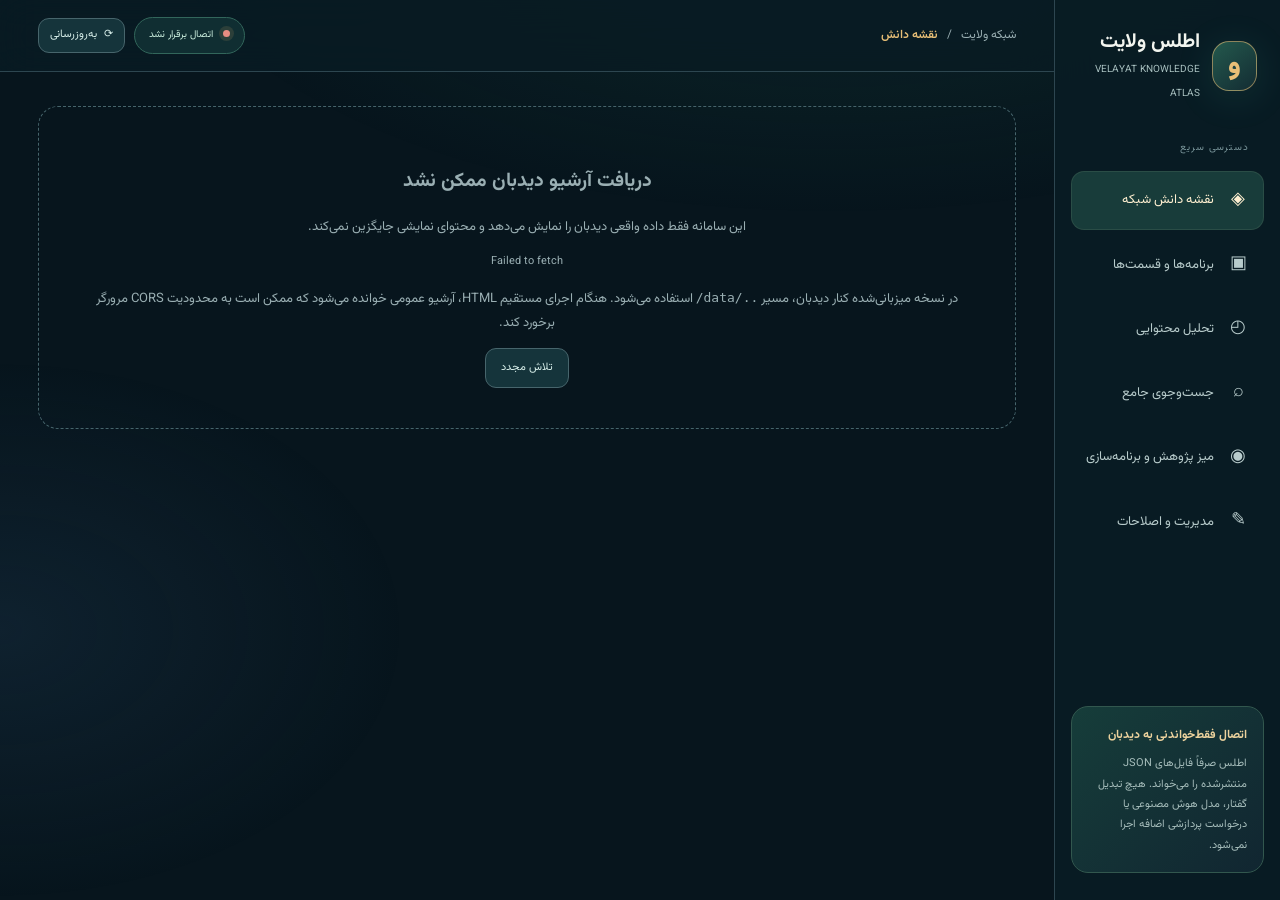
==== commit aae41154: "ui(atlas): remove expert photo controls from primary navigation and public program screens" ====
--- a/docs/atlas-preview/index.html
+++ b/docs/atlas-preview/index.html
@@ -21,10 +21,10 @@
 @media(max-width:620px){.container{padding:20px 14px 55px}.top{padding:0 12px}.top .source-status{display:none}.hero{padding:25px 21px;min-height:228px}.hero h1{font-size:28px}.metric{padding:13px}.metric strong{font-size:22px}.cards{grid-template-columns:1fr}.graph-viewport{height:430px}.graph-head{align-items:flex-start;flex-direction:column}.detail-head{flex-direction:column;align-items:flex-start}.detail-grid{grid-template-columns:1fr}.search{min-width:100%}.select{max-width:none;flex:1}.section-heading{align-items:flex-start;flex-direction:column}.button{padding:9px 11px}.hero-actions .button{flex:1}}
 @media(prefers-reduced-motion:reduce){*,*:before,*:after{animation-duration:.001ms!important;transition-duration:.001ms!important}}
 </style>
-<link rel="stylesheet" href="../atlas/atlas-pro.css">
+<link rel="stylesheet" href="../atlas/atlas-pro.css?v=20261104-motion07">
 </head>
 <body>
-<div class="shell"><aside class="rail" id="rail"><a class="brand" href="#/"><div class="brand-mark">و</div><div><strong>اطلس ولایت</strong><span>VELAYAT KNOWLEDGE ATLAS</span></div></a><div class="rail-kicker">دسترسی سریع</div><button class="nav on" data-view="atlas" onclick="go('#/')"><span class="emoji">◈</span>نقشه دانش شبکه</button><button class="nav" data-view="programs" onclick="go('#/programs')"><span class="emoji">▣</span>برنامه‌ها و قسمت‌ها</button><button class="nav" data-view="analysis" onclick="go('#/analysis')"><span class="emoji">◴</span>تحلیل محتوایی</button><button class="nav" onclick="openPhotoEditor()"><span class="emoji">▧</span>تصاویر کارشناسان</button><div class="rail-bottom"><strong>اتصال فقط‌خواندنی به دیدبان</strong><p>اطلس صرفاً فایل‌های JSON منتشرشده را می‌خواند. هیچ تبدیل گفتار، مدل هوش مصنوعی یا درخواست پردازشی اضافه اجرا نمی‌شود.</p></div></aside>
+<div class="shell"><aside class="rail" id="rail"><a class="brand" href="#/"><div class="brand-mark">و</div><div><strong>اطلس ولایت</strong><span>VELAYAT KNOWLEDGE ATLAS</span></div></a><div class="rail-kicker">دسترسی سریع</div><button class="nav on" data-view="atlas" onclick="go('#/')"><span class="emoji">◈</span>نقشه دانش شبکه</button><button class="nav" data-view="programs" onclick="go('#/programs')"><span class="emoji">▣</span>برنامه‌ها و قسمت‌ها</button><button class="nav" data-view="analysis" onclick="go('#/analysis')"><span class="emoji">◴</span>تحلیل محتوایی</button><div class="rail-bottom"><strong>اتصال فقط‌خواندنی به دیدبان</strong><p>اطلس صرفاً فایل‌های JSON منتشرشده را می‌خواند. هیچ تبدیل گفتار، مدل هوش مصنوعی یا درخواست پردازشی اضافه اجرا نمی‌شود.</p></div></aside>
 <div class="main"><header class="top"><div class="bread"><button class="button quiet small mobile-menu" onclick="document.getElementById('rail').classList.toggle('open')">☰</button>شبکه ولایت <span> / </span><b id="bread">نقشه دانش</b></div><div class="topright"><span id="status" class="source-status"><span class="led"></span>در حال اتصال به آرشیو...</span><button class="button small" onclick="refreshData(true)" title="دریافت مجدد آرشیو منتشرشده دیدبان">⟳ <span class="refresh-label">به‌روزرسانی</span></button></div></header>
 <main class="container" id="app"><div class="empty">اطلاعات از آرشیو موجود دیدبان خوانده می‌شود...</div></main></div></div>
 <dialog class="dialog" id="photoEditor"><h2>تصویر کارشناس</h2><p class="muted">این تصویر در کارت‌ها و صفحه هر قسمت نمایش داده می‌شود. در نسخه نمایشی، عکس فقط در مرورگر همین دستگاه ذخیره می‌شود.</p><div class="formrow"><label for="personSelect">کارشناس</label><select id="personSelect" onchange="updatePhotoPreview()"></select></div><div class="photo-preview" id="photoPreview">◉</div><div class="formrow"><label for="photoInput">انتخاب عکس از رایانه (JPG، PNG، WEBP)</label><input type="file" id="photoInput" accept="image/jpeg,image/png,image/webp" onchange="previewPhoto()"></div><div class="dialog-actions"><button class="button prime" onclick="savePhoto()">ذخیره عکس</button><button class="button" onclick="removePhoto()">حذف عکس</button><button class="button quiet" onclick="document.getElementById('photoEditor').close()">بستن</button></div><p class="muted">برای انتقال عکس‌های این نسخه به دستگاه دیگر، از خروجی تنظیمات استفاده کنید.</p><button class="button small" onclick="exportPhotos()">دریافت تنظیمات تصاویر</button><label class="button small">بارگذاری تنظیمات <input type="file" accept="application/json" hidden onchange="importPhotos(this)"></label></dialog>
@@ -88,7 +88,7 @@
 function selectGraphNode(id){const n=graphNodes.find(x=>x.id===id);if(!n)return;activeNode=id;if(n.type==='episode'&&currentEpisode!==n.model){currentEpisode=n.model;activeNode=id;drawGraph()}else if(n.type==='related'){currentProgram=name(get(n.model));currentEpisode=n.model;activeNode='episode:'+n.model;drawGraph()}else{drawGraph()}}
 function drawContext(){let el=$('#context');if(!el)return;let n=graphNodes.find(x=>x.id===activeNode)||graphNodes[0];if(!n){el.innerHTML='محتوایی برای نمایش وجود ندارد.';return}let p=get(currentEpisode),extra='',desc='',head='',links='',meta='';if(n.type==='program'){head=n.label;let ep=programs.filter(x=>name(x)===n.label);desc=`این مجموعه شامل ${num(ep.length)} قسمت ثبت‌شده است. با انتخاب هر قسمت، محورهای همان گفتگو و ارتباط آن با کارشناسان و موضوعات را می‌بینید.`;meta=`${num(new Set(ep.map(expert)).size)} کارشناس ثبت‌شده`;links=`<button class="button prime" onclick="go('#/programs')">مشاهده فهرست قسمت‌ها</button>`}
  else if(n.type==='episode'||n.type==='related'){let d=get(n.model);head=d?.topic||d?.program_title||'موضوع برنامه';desc=d?.summary||'خلاصه‌ای در خروجی وجود ندارد';meta=`${esc(name(d))} · ${esc(d?.date||d?.date_iso||'')} · ${esc(d?.start||'')}`;if(n.type==='related')extra=`<div class="note">علت ارتباط: برچسب موضوعی مشخص و مشترک «${esc((n.overlap||[]).join('، '))}» در خروجی دیدبان.</div>`;links=`<button class="button prime" onclick="go('#/episode/${encodeURIComponent(eid(d))}')">ورود به صفحه قسمت ←</button>`}
- else if(n.type==='expert'){head=n.label;let list=programs.filter(x=>expert(x)===n.label);desc=`این کارشناس در ${num(list.length)} قسمت از آرشیو دیده می‌شود. این ارتباط از فیلد نام کارشناس در گزارش دیدبان استخراج شده است.`;extra=`<div style="display:flex;align-items:center;gap:12px;margin-top:12px">${avatar(n.label)}<span class="muted">عکس شخص را می‌توانید به پرونده‌اش اضافه کنید.</span></div>`;links=`<button class="button prime" data-person="${esc(n.label)}" onclick="openPhotoEditor(this.dataset.person)">افزودن عکس کارشناس</button>`}
+ else if(n.type==='expert'){head=n.label;let list=programs.filter(x=>expert(x)===n.label);desc=`این کارشناس در ${num(list.length)} قسمت از آرشیو دیده می‌شود. این ارتباط از فیلد نام کارشناس در گزارش دیدبان استخراج شده است.`;extra=`<div style="display:flex;align-items:center;gap:12px;margin-top:12px">${avatar(n.label)}<span class="muted">عکس شخص را می‌توانید به پرونده‌اش اضافه کنید.</span></div>`;links=``}
  else if(n.type==='topic'){let item=topics(p)[n.model];head=item?.title||'محور بحث';desc=`این محور در گزارش دیدبان برای قسمت «${name(p)}» ثبت شده است و به همان قسمت وصل است.`;meta=item?(item.end_sec>item.start_sec?`زمان تقریبی در برنامه: ${hhmm(item.start_sec)} تا ${hhmm(item.end_sec)}`:'زمان دقیق ثبت نشده'):'—';links=`<button class="button prime" onclick="go('#/episode/${encodeURIComponent(eid(p))}')">مشاهده مسیر زمانی قسمت</button>`}
  const rel={program:'مجموعه',episode:'قسمت',related:'قسمت مرتبط',expert:'کارشناس',topic:'محور بحث'}[n.type];el.innerHTML=`<span class="context-type">${rel} / مستند به دیدبان</span><h3>${esc(head)}</h3><p>${esc(desc)}</p><div class="context-meta">${meta}</div>${extra}<div class="context-links">${links}</div>`}
 function graphSection(){return `<section id="graphAnchor">${section('نقشه ارتباطات علمی','هر اتصال دارای معنی مشخص و مستند به داده‌های دیدبان است',`<select class="select" id="graphShow" onchange="changeGraphShow(this.value)">${groupShows().map(([k,v])=>`<option value="${esc(k)}" ${currentProgram===k?'selected':''}>${esc(k)} (${num(v.length)})</option>`).join('')}</select>`)}<div class="network-layout"><div class="graph-panel"><div class="graph-head"><div><b>از برنامه تا محور و ارتباطات مشترک</b><small style="display:block">روی هر گره بزنید تا منبع و دلیل ارتباط نمایش داده شود</small></div><div class="graph-tools"><button title="بزرگ‌نمایی" onclick="zoomGraph(1.18)">＋</button><button title="کوچک‌نمایی" onclick="zoomGraph(.85)">−</button><button title="بازنشانی نما" onclick="resetGraph()">⤢</button></div></div><div class="graph-viewport" id="graphViewport"><div class="graph-world" id="graphWorld"></div></div><div class="graph-foot"><span><i class="legend-mark" style="background:var(--gold)"></i>مجموعه</span><span><i class="legend-mark" style="background:var(--mint)"></i>قسمت</span><span><i class="legend-mark" style="background:var(--blue)"></i>کارشناس</span><span><i class="legend-mark" style="background:#9fbdc9"></i>محور</span><span><i class="legend-mark" style="background:var(--vio)"></i>موضوع مشترک</span></div></div><aside class="context-panel" id="context"></aside></div></section>`}
@@ -101,7 +101,7 @@
 function duration(p){return Math.max(3600,...topics(p).map(x=>Number(x.end_sec)||0),...qa(p).map(x=>Number(x.end_sec)||0))}
 function timeline(p){const list=topics(p);const max=duration(p);return `<div class="time-track" title="تقسیم‌بندی موضوعی گزارش دیدبان">${list.map((t,i)=>{if(t.end_sec<=t.start_sec)return '';let left=100*Number(t.start_sec)/max,width=Math.max(.6,100*(t.end_sec-t.start_sec)/max);return `<button class="time-segment" title="${esc(t.title)} · ${hhmm(t.start_sec)} تا ${hhmm(t.end_sec)}" style="right:${left}%;width:${width}%" onclick="selectTimeline(${i})"></button>`}).join('')}</div><div class="timeline-list">${list.map((x,i)=>`<button class="timeline-point ${currentTopic===i?'on':''}" onclick="selectTimeline(${i})"><span class="timecode">${hhmm(x.start_sec)}<br>${hhmm(x.end_sec)}</span><div><b>${esc(x.title)}</b><br><span>${x.end_sec>x.start_sec?'محور دارای زمان‌کد گزارش':'زمان دقیق نامشخص'}</span></div></button>`).join('')}</div>`}
 function selectTimeline(i){currentTopic=i;$$('.timeline-point').forEach((n,j)=>n.classList.toggle('on',i===j));let t=$('#timelineExplain'),p=get(decodeURIComponent(location.hash.replace('#/episode/','')));if(t&&p){let x=topics(p)[i];t.innerHTML=x?`<strong>${esc(x.title)}</strong><p>این محور در بازه ${hhmm(x.start_sec)} تا ${hhmm(x.end_sec)} در خروجی دیدبان ثبت شده است. متن کامل گفتار در آرشیو عمومی موجود نیست.</p>`:''}}
-function episodeDetails(p){let ts=topics(p),qs=qa(p),cs=Array.isArray(p.clips)?p.clips:[];let related=programs.filter(x=>x.id!==p.id&&findShared(p,x).length).map(x=>({x,reason:findShared(p,x)})).sort((a,b)=>b.reason.length-a.reason.length).slice(0,4);return `<button class="button quiet" onclick="go('#/programs')">→ بازگشت به قسمت‌ها</button><div style="height:13px"></div><section class="detail-head"><div class="portrait">${imageFor(expert(p))?`<img src="${imageFor(expert(p))}" alt="${esc(expert(p))}">`:'◉'}</div><div class="text"><span class="overline">${esc(name(p))} · ${esc(p.date||p.date_iso||'')}</span><h1>${esc(p.topic||p.program_title||name(p))}</h1><p>کارشناس: ${esc(expert(p))} | ${esc(p.start||'')} | کیفیت گزارش: ${p.quality==='partial'?'ناقص':'ثبت‌شده'}</p><div class="detail-actions"><button class="button prime" data-person="${esc(expert(p))}" onclick="openPhotoEditor(this.dataset.person)">▧ عکس کارشناس</button><button class="button" onclick="copySummary('${esc(p.id)}')">کپی خلاصه</button><button class="button" onclick="saveFile('didban-${esc(p.id)}.json',JSON.stringify(get('${esc(p.id)}'),null,2),'application/json')">دانلود خروجی دیدبان</button></div></div></section><div class="detail-grid"><div><section class="block"><span class="kicker">خلاصه برگرفته از دیدبان</span><h2>خلاصه این قسمت</h2><p>${esc(p.summary||'خلاصه‌ای در آرشیو موجود نیست.')}</p></section><section class="block"><span class="kicker">TIMED CONTENT / نقاط مهم</span><h2>مسیر زمانی محورها</h2><p class="muted">نوار هر محور از همان زمان‌کد درج‌شده در گزارش دیدبان ساخته شده است؛ با انتخاب هر قسمت آن را بررسی کنید.</p>${ts.length?timeline(p):'<p>محور زمان‌دار ثبت نشده است.</p>'}<div class="note" id="timelineExplain"></div></section><section class="block"><h2>پرسش و پاسخ‌های ثبت‌شده</h2>${qs.length?qs.map((q,i)=>`<details class="qa-item" ${i===0?'open':''}><summary>${num(i+1)}. ${esc(q.question)} <span class="muted">· ${hhmm(q.start_sec)}</span></summary><p>${esc(q.answer||'پاسخی در خروجی ثبت نشده است')}</p></details>`).join(''):'<p class="muted">پرسش پاسخ‌داری برای این قسمت در خروجی عمومی ثبت نشده است.</p>'}</section><section class="block"><h2>فهرست تقطیع‌های پیشنهادی</h2>${cs.length?cs.map(c=>`<div class="timeline-point" style="margin-bottom:8px"><span class="timecode">${hhmm(c.start_sec)}<br>${hhmm(c.end_sec)}</span><b>${esc(c.title)}</b></div>`).join(''):'<p class="muted">تقطیعی ثبت نشده است.</p>'}</section></div><aside><div class="block"><h3>شناسنامه تولید</h3><div class="side-profile">${avatar(expert(p),'small-avatar')}<div><b>${esc(expert(p))}</b><small>${esc(name(p))}</small></div></div><div class="source-line">مجری: ${esc(p.host||'ثبت نشده')}<br>تاریخ: ${esc(p.date||p.date_iso||'')}<br>شناسه: ${esc(p.id)}<br>وضعیت: ${esc(p.quality||'ثبت نشده')}</div></div><div class="block"><h3>برچسب‌های موضوعی دیدبان</h3><div class="chips">${chips(p).map(t=>`<span class="chip">#${esc(t)}</span>`).join('')}</div></div><div class="block"><h3>ارتباط با قسمت‌های دیگر</h3>${related.length?related.map(r=>`<button class="timeline-point" style="margin-bottom:8px" onclick="go('#/episode/${encodeURIComponent(r.x.id)}')"><div><b>${esc(name(r.x))}</b><br><span>دلیل ارتباط: ${esc(r.reason.join('، '))}</span></div></button>`).join(''):'<p class="muted">برچسب مشترک مشخصی با قسمت‌های دیگر ثبت نشده است.</p>'}</div><div class="warn">تمام متون این صفحه، خلاصه و داده خودکار دیدبان هستند. صحت ادعاها و استنادهای علمی به‌صورت مستقل در اطلس بررسی نشده است.</div></aside></div>`}
+function episodeDetails(p){let ts=topics(p),qs=qa(p),cs=Array.isArray(p.clips)?p.clips:[];let related=programs.filter(x=>x.id!==p.id&&findShared(p,x).length).map(x=>({x,reason:findShared(p,x)})).sort((a,b)=>b.reason.length-a.reason.length).slice(0,4);return `<button class="button quiet" onclick="go('#/programs')">→ بازگشت به قسمت‌ها</button><div style="height:13px"></div><section class="detail-head"><div class="portrait">${imageFor(expert(p))?`<img src="${imageFor(expert(p))}" alt="${esc(expert(p))}">`:'◉'}</div><div class="text"><span class="overline">${esc(name(p))} · ${esc(p.date||p.date_iso||'')}</span><h1>${esc(p.topic||p.program_title||name(p))}</h1><p>کارشناس: ${esc(expert(p))} | ${esc(p.start||'')} | کیفیت گزارش: ${p.quality==='partial'?'ناقص':'ثبت‌شده'}</p><div class="detail-actions"><button class="button" onclick="copySummary('${esc(p.id)}')">کپی خلاصه</button><button class="button" onclick="saveFile('didban-${esc(p.id)}.json',JSON.stringify(get('${esc(p.id)}'),null,2),'application/json')">دانلود خروجی دیدبان</button></div></div></section><div class="detail-grid"><div><section class="block"><span class="kicker">خلاصه برگرفته از دیدبان</span><h2>خلاصه این قسمت</h2><p>${esc(p.summary||'خلاصه‌ای در آرشیو موجود نیست.')}</p></section><section class="block"><span class="kicker">TIMED CONTENT / نقاط مهم</span><h2>مسیر زمانی محورها</h2><p class="muted">نوار هر محور از همان زمان‌کد درج‌شده در گزارش دیدبان ساخته شده است؛ با انتخاب هر قسمت آن را بررسی کنید.</p>${ts.length?timeline(p):'<p>محور زمان‌دار ثبت نشده است.</p>'}<div class="note" id="timelineExplain"></div></section><section class="block"><h2>پرسش و پاسخ‌های ثبت‌شده</h2>${qs.length?qs.map((q,i)=>`<details class="qa-item" ${i===0?'open':''}><summary>${num(i+1)}. ${esc(q.question)} <span class="muted">· ${hhmm(q.start_sec)}</span></summary><p>${esc(q.answer||'پاسخی در خروجی ثبت نشده است')}</p></details>`).join(''):'<p class="muted">پرسش پاسخ‌داری برای این قسمت در خروجی عمومی ثبت نشده است.</p>'}</section><section class="block"><h2>فهرست تقطیع‌های پیشنهادی</h2>${cs.length?cs.map(c=>`<div class="timeline-point" style="margin-bottom:8px"><span class="timecode">${hhmm(c.start_sec)}<br>${hhmm(c.end_sec)}</span><b>${esc(c.title)}</b></div>`).join(''):'<p class="muted">تقطیعی ثبت نشده است.</p>'}</section></div><aside><div class="block"><h3>شناسنامه تولید</h3><div class="side-profile">${avatar(expert(p),'small-avatar')}<div><b>${esc(expert(p))}</b><small>${esc(name(p))}</small></div></div><div class="source-line">مجری: ${esc(p.host||'ثبت نشده')}<br>تاریخ: ${esc(p.date||p.date_iso||'')}<br>شناسه: ${esc(p.id)}<br>وضعیت: ${esc(p.quality||'ثبت نشده')}</div></div><div class="block"><h3>برچسب‌های موضوعی دیدبان</h3><div class="chips">${chips(p).map(t=>`<span class="chip">#${esc(t)}</span>`).join('')}</div></div><div class="block"><h3>ارتباط با قسمت‌های دیگر</h3>${related.length?related.map(r=>`<button class="timeline-point" style="margin-bottom:8px" onclick="go('#/episode/${encodeURIComponent(r.x.id)}')"><div><b>${esc(name(r.x))}</b><br><span>دلیل ارتباط: ${esc(r.reason.join('، '))}</span></div></button>`).join(''):'<p class="muted">برچسب مشترک مشخصی با قسمت‌های دیگر ثبت نشده است.</p>'}</div><div class="warn">تمام متون این صفحه، خلاصه و داده خودکار دیدبان هستند. صحت ادعاها و استنادهای علمی به‌صورت مستقل در اطلس بررسی نشده است.</div></aside></div>`}
 function copySummary(id){let p=get(id);if(!p)return;let str=`${name(p)} | ${p.topic}\n${expert(p)}\n\n${p.summary}`;if(navigator.clipboard?.writeText)navigator.clipboard.writeText(str).then(()=>toast('خلاصه کپی شد')).catch(()=>prompt('متن خلاصه',str));else prompt('متن خلاصه',str)}
 function chartBars(arr,limit=10){let sorted=arr.slice(0,limit),max=Math.max(1,...sorted.map(x=>x[1]));return `<div class="bars">${sorted.map(([k,v])=>`<div><div class="bar-label"><span>${esc(k)}</span><b>${num(v)}</b></div><div class="bar-track"><span style="width:${Math.max(1,100*v/max)}%"></span></div></div>`).join('')}</div>`}
 function analysis(){let s=groupShows(),counts=[['محورهای کارشناس',programs.reduce((a,p)=>a+topics(p).length,0)],['پرسش‌های پاسخ‌دار',programs.reduce((a,p)=>a+qa(p).length,0)],['تقطیع‌های پیشنهادی',programs.reduce((a,p)=>a+(p.clips||[]).length,0)]];let total=counts.reduce((a,x)=>a+x[1],0),percent=0,colors=['#5bd5be','#e8bf77','#87b7ff'],grad=counts.map((x,i)=>{let from=percent;percent+=total?100*x[1]/total:0;return `${colors[i]} ${from}% ${percent}%`}).join(',');return headerPage()+section('تحلیل آماری محتوا','فقط شاخص‌های واقعی قابل استخراج از خروجی‌های ذخیره‌شده دیدبان')+`<div class="chart-grid"><div class="block"><h2>تعداد قسمت‌ها بر اساس مجموعه برنامه</h2>${chartBars(s.map(([k,v])=>[k,v.length]))}</div><div class="block"><h2>ترکیب اقلام ثبت‌شده</h2><div class="donut-wrap"><div class="donut" style="background:conic-gradient(${grad})"><b>${num(total)}</b></div><div class="chart-legend">${counts.map((x,i)=>`<div><i style="background:${colors[i]}"></i>${esc(x[0])}: ${num(x[1])}</div>`).join('')}</div></div></div></div><div class="block"><h2>حجم اقلام به تفکیک هر مجموعه</h2>${chartBars(s.map(([k,v])=>[k,v.reduce((a,p)=>a+topics(p).length+qa(p).length+(p.clips||[]).length,0)]))}</div><p class="source-line">نمودارها شمارش مستقیم داده‌های موجود هستند؛ عدد بازدید، اثرگذاری یا مخاطب از این فایل‌ها قابل استخراج نیست.</p>`}
@@ -110,5 +110,5 @@
 window.addEventListener('hashchange',()=>{render();window.scrollTo(0,0)});
 refreshData();setInterval(()=>{if(document.visibilityState==='visible')refreshData()},10*60*1000);
 </script>
-<script defer src="../atlas/atlas-pro.js"></script>
+<script defer src="../atlas/atlas-pro.js?v=20261104-motion07"></script>
 </body></html>
--- a/docs/atlas/atlas-pro.css
+++ b/docs/atlas/atlas-pro.css
@@ -71,3 +71,106 @@
 @media(max-width:800px){.atlas-graph-layout{display:flex;flex-direction:column}.atlas-stage{height:480px;flex:none}.atlas-inspector{border-right:none;border-top:1px solid #365968;min-height:220px}.atlas-research-grid{grid-template-columns:1fr 1fr}.atlas-view-full .atlas-stage{flex:1}.atlas-view-full .atlas-inspector{max-height:180px;overflow:auto}}
 @media(max-width:550px){.atlas-head{padding:12px}.atlas-searchhero{padding:15px}.atlas-searchhero h2{font-size:19px}.atlas-research-grid{grid-template-columns:1fr}.atlas-stage{height:400px}.atlas-result{padding:13px}}
 @media(prefers-reduced-motion:reduce){.atlas-node,.atlas-edge{transition:none!important}}
+
+
+/* ─── Atlas motion design v7 | luminous knowledge network ─── */
+.atlas-panel{position:relative;border-color:#3a6671;background:linear-gradient(140deg,#092430,#0a1b2a);box-shadow:0 28px 78px #0009,0 0 0 1px #5bd8c10c}
+.atlas-head{background:linear-gradient(95deg,#113a3e,#122c3b 60%,#0c2836);padding:18px 22px;border-bottom-color:#52737c66}
+.atlas-head h3{font-size:16px;letter-spacing:-.3px}
+.atlas-head p{font-size:11px;color:#c2d9d2}
+.atlas-actions{gap:7px}.atlas-btn{backdrop-filter:blur(12px);transition:background .2s,border-color .2s,transform .2s}
+.atlas-btn:hover{transform:translateY(-2px)}
+.atlas-stage{background:radial-gradient(ellipse 60% 70% at 51% 52%,#164751ca 0%,#0b2a37b9 45%,#061620 92%),linear-gradient(125deg,#09242e,#0a1324)}
+.atlas-stage:before{background-size:38px 38px;opacity:.65;mask-image:radial-gradient(ellipse at center,#0008,transparent 85%)}
+.atlas-stage:after{content:"";position:absolute;inset:0;pointer-events:none;box-shadow:inset 0 0 100px #04111ed9;z-index:2}
+.atlas-stage .motion-glow{position:absolute;left:50%;top:50%;width:min(600px,75%);height:85%;transform:translate(-50%,-50%);border-radius:50%;background:radial-gradient(ellipse,#50cab819,transparent 69%);filter:blur(30px);pointer-events:none}
+#atlasSvg{z-index:1;position:relative;filter:drop-shadow(0 4px 12px #0005)}
+.atlas-edge{stroke:#63a8a4a8;stroke-width:1.6;fill:none;stroke-linecap:round;transition:stroke .2s}
+.atlas-edge.highlight{stroke:#ffdda0;stroke-width:3.3;filter:drop-shadow(0 0 7px #f6d38eaa)}
+.atlas-link-halo{fill:none;stroke:#4cc5b726;stroke-width:9;stroke-linecap:round;pointer-events:none}
+.atlas-signal{fill:#a2fff0;stroke:#f2fff2;stroke-width:.8;pointer-events:none;filter:drop-shadow(0 0 7px #87ffe5)}
+.atlas-signal.warm{fill:#ffdf9f;stroke:#ffefc6;filter:drop-shadow(0 0 8px #ffd398)}
+.atlas-grid-orbit{stroke:#61b9a525;stroke-width:1;stroke-dasharray:3 12}
+.atlas-space-point{fill:#d7fff2;opacity:.2;pointer-events:none}
+.atlas-space-spark{stroke:#a1e6d7;stroke-width:1.2;opacity:.24}
+.atlas-node circle.primary{fill:#153b43;stroke-width:2.5;filter:drop-shadow(0 0 8px #6edbd935);transition:filter .22s}
+.atlas-node.program circle.primary{fill:#263f41;stroke:#eac887;stroke-width:2.6;filter:drop-shadow(0 0 9px #e3be7559)}
+.atlas-node.episode circle.primary{fill:#135457;stroke:#69e3d1}
+.atlas-node.expert circle.primary{fill:#243c56;stroke:#8cbfff}
+.atlas-node.topic circle.primary{fill:#244555;stroke:#8ae6dc}
+.atlas-node.qa circle.primary{fill:#403859;stroke:#d5b7ff}
+.atlas-node.root circle.primary{fill:#184a47;stroke:#f3d99b;stroke-width:4;filter:drop-shadow(0 0 26px #ecc987a1)}
+.atlas-node.active circle.primary{filter:drop-shadow(0 0 16px #fcdb98e0)}
+.atlas-node .nlabel{font-size:11.5px;stroke-width:4;fill:#f4faf4;font-weight:700;letter-spacing:-.15px}
+.atlas-node.root .nlabel{font-size:18px;fill:#ffedc6;font-weight:900}
+.atlas-node .nsub{fill:#c1deda;font-size:9px}
+.atlas-node .glyph{fill:#e8d7ac;font:700 16px Vazirmatn,Tahoma,sans-serif;pointer-events:none}
+.atlas-node.root .glyph{fill:#ffebc3;font-size:27px}
+.atlas-node .orbital{fill:none;stroke:#d1eae47a;stroke-width:1;pointer-events:none}
+.atlas-node.root .orbital{stroke:#ffdd9b9c;stroke-width:1.4}
+.atlas-node .active-dot{fill:#f7d396;stroke:#fff5d5;stroke-width:1;pointer-events:none}
+.atlas-node.entering{animation:atlasNodeIn .9s cubic-bezier(.16,.92,.26,1) backwards}
+@keyframes atlasNodeIn{from{opacity:0;filter:blur(5px)}to{opacity:1;filter:blur(0)}}
+.atlas-nebula{pointer-events:none;fill:#50d1b00b;stroke:#6addc21b;stroke-width:1}
+.atlas-inspector{background:linear-gradient(165deg,#10323b,#0b2431);border-right-color:#46717a99}
+.atlas-inspector h3{font-size:19px;color:#f5d79f}
+.atlas-inspector .ins-crumb{background:#1c534c91;border:1px solid #68b7aa61;border-radius:30px;display:table;padding:3px 12px;font-size:10px}
+.atlas-inspector .ins-links .atlas-btn{border-color:#b8a07188}
+.atlas-pins{font-size:10px;z-index:3;background:#082633e8;color:#c1d8d5;border-color:#477a7b}
+.atlas-visual-stat{position:absolute;left:16px;top:16px;color:#c0e8de;border:1px solid #51868072;border-radius:11px;background:#092b34ce;padding:7px 11px;z-index:3;pointer-events:none;font-size:10px}
+.atlas-live-indicator{width:7px;height:7px;background:#64f1ca;display:inline-block;border-radius:50%;box-shadow:0 0 0 4px #64f1ca18,0 0 10px #64f1ca;vertical-align:middle;margin-left:5px}
+.atlas-path-selection{margin-top:2px;color:#eacb9f;font-size:10px}
+.atlas-movement-control.active{border-color:#eece91;background:#1a4e45;color:#f6d7a0}
+.atlas-mini-legend{display:flex;gap:10px;flex-wrap:wrap;margin-top:auto;border-top:1px solid #31515c;padding-top:12px;color:#a8c9c8;font-size:10px}
+.atlas-mini-legend i{width:8px;height:8px;display:inline-block;border-radius:50%;margin-left:5px}
+/* ─── Cinematic time navigator ─── */
+.atlas-time-shell{border:1px solid #476a72;border-radius:22px;background:linear-gradient(140deg,#102f3d,#0c2431 65%,#0a1e2b);overflow:hidden;padding:21px;box-shadow:inset 0 1px #ffffff09,0 16px 38px #0003;margin-top:16px}
+.atlas-time-head{display:flex;align-items:flex-start;justify-content:space-between;gap:12px;flex-wrap:wrap}
+.atlas-time-eyebrow{font:700 10px Vazirmatn,Tahoma,sans-serif;color:#79d9ca;letter-spacing:.5px}
+.atlas-time-head h3{font-size:17px;font-weight:800;color:#f5e6c1;line-height:1.7;margin:5px 0}
+.atlas-time-description{font-size:11px;color:#aecbc9;margin:0}
+.atlas-time-total{display:flex;gap:8px;align-items:center;font-size:12px;font-variant-numeric:tabular-nums;direction:ltr;border:1px solid #61837869;border-radius:10px;background:#193b43;padding:7px 12px;color:#f4d8a2}
+.atlas-time-ruler{height:28px;display:flex;justify-content:space-between;direction:ltr;align-items:flex-end;color:#8eafb5;font:10px Arial,sans-serif;padding:0 1px 5px;margin-top:13px}
+.atlas-time-ruler span{border-left:1px solid #648a894c;padding-left:5px;white-space:nowrap}
+.atlas-time-track{position:relative;min-height:92px;margin:0 0 8px;direction:ltr;border:1px solid #4d7b82;border-radius:17px;overflow:visible;background:linear-gradient(180deg,#0d2432,#081a27);box-shadow:inset 0 5px 19px #0005}
+.atlas-time-track .atlas-time-row{position:absolute;inset:20px 10px 20px 10px;border-radius:10px;overflow:hidden;background:linear-gradient(90deg,#23414a55,#1d3a45af)}
+.atlas-time-track .atlas-time-row:before{content:"";inset:0;position:absolute;background:linear-gradient(90deg,transparent 96%,#dfedff12 96%);background-size:10% 100%;pointer-events:none}
+.atlas-time-segment{position:absolute;top:3px;bottom:3px;border:1px solid #d9ffff58;border-radius:7px;overflow:hidden;cursor:pointer;padding:0 7px;min-width:2px;background:linear-gradient(125deg,var(--seg1,#237c80),var(--seg2,#357b72));font-size:10px;color:white;text-align:center;box-shadow:inset 0 1px #ffffff33;transition:transform .22s,filter .22s,opacity .22s;white-space:nowrap;text-overflow:ellipsis}
+.atlas-time-segment:hover{z-index:4;transform:translateY(-3px);filter:brightness(1.33)}
+.atlas-time-segment.selected{z-index:5;filter:brightness(1.2);outline:2px solid #f7db94;outline-offset:2px;box-shadow:0 0 20px #e2c48879,inset 0 1px #ffffff91}
+.atlas-time-segment span{position:relative;top:3px;line-height:1.4;font-weight:650}
+.atlas-time-qa{position:absolute;top:4px;width:20px;height:20px;border:1px solid #f4d5ff;border-radius:50%;background:#5f387f;color:#fff;display:grid;place-items:center;font-size:10px;cursor:pointer;transform:translateX(-50%);z-index:7;box-shadow:0 0 0 3px #45296766,0 0 12px #d8afffa4}
+.atlas-time-qa:hover,.atlas-time-qa.selected{background:#a96dcb;box-shadow:0 0 0 4px #9766b68a,0 0 17px #e7b9ff}
+.atlas-time-playhead{position:absolute;top:-3px;bottom:-2px;left:0;width:2px;background:#ffdf94;box-shadow:0 0 11px 2px #ffdf9466;pointer-events:none;z-index:8;transition:left .55s cubic-bezier(.24,.72,.24,1)}
+.atlas-time-playhead:before{content:"";width:10px;height:10px;background:#ffeca8;position:absolute;top:-4px;left:50%;transform:translateX(-50%) rotate(45deg);border-radius:2px;box-shadow:0 0 9px #ffda85}
+.atlas-time-bottom{display:flex;justify-content:space-between;align-items:center;gap:12px;flex-wrap:wrap;margin:12px 0 18px}
+.atlas-time-key{display:flex;gap:12px;align-items:center;flex-wrap:wrap;color:#b9cfce;font-size:10px}
+.atlas-time-key i{display:inline-block;width:9px;height:9px;border-radius:4px;margin-left:5px}
+.atlas-time-navigation{display:flex;gap:7px}
+.atlas-time-navigation button{background:#193d44;color:#ebf4ec;border:1px solid #557b7c;border-radius:9px;padding:7px 12px;font-size:11px}
+.atlas-time-navigation button:hover{background:#235c55;border-color:#e5c78d}
+.atlas-chapter-head{display:flex;align-items:center;justify-content:space-between;gap:8px;margin:6px 0 10px;flex-wrap:wrap}
+.atlas-chapter-head b{font-size:13px;color:#eed5a9}
+.atlas-chapter-head small{font-size:10px;color:#9cbfbc}
+.atlas-chapter-grid{display:grid;grid-template-columns:repeat(2,minmax(0,1fr));gap:10px;max-height:320px;overflow:auto;padding:3px}
+.atlas-chapter{border:1px solid #385b64;background:linear-gradient(130deg,#12333f,#0c2734);border-radius:13px;padding:12px 13px;text-align:right;color:#f0f4ee;cursor:pointer;display:flex;align-items:flex-start;gap:11px;transition:border-color .2s,background .2s,transform .2s}
+.atlas-chapter:hover{border-color:#a6c1ac;transform:translateY(-2px)}
+.atlas-chapter.active{border-color:#ddc284;background:linear-gradient(105deg,#27564d,#193e44);box-shadow:inset 3px 0 #edc78a}
+.atlas-chapter-num{height:31px;width:31px;flex:0 0 auto;display:grid;place-items:center;border-radius:10px;border:1px solid #debf8055;background:#264b49;color:#ebce92;font-size:12px;font-weight:900}
+.atlas-chapter-copy{min-width:0;flex:1}.atlas-chapter-title{font-size:11px;font-weight:700;display:block;line-height:1.8}.atlas-chapter-range{font:10px/2 Arial,sans-serif;color:#9fcbbe;direction:ltr;display:inline-block}
+.atlas-time-detail{background:linear-gradient(100deg,#1b4649,#11313e);border:1px solid #66887e;border-radius:17px;padding:15px 19px;margin:14px 0 0;min-height:104px;box-shadow:inset 0 1px #ffffff16}
+.atlas-time-detail .eyebrow{color:#83e1d5;font-size:10px}
+.atlas-time-detail strong{display:block;color:#fff0c5;font-size:15px;margin:5px 0;line-height:1.8}
+.atlas-time-detail p{margin:5px 0;color:#c1d7d5;font-size:11px;line-height:1.9}
+.atlas-time-legend-note{color:#9db8be;font-size:10px;margin:10px 0 0}
+@media(max-width:960px){.atlas-chapter-grid{grid-template-columns:1fr}.atlas-time-shell{padding:15px}}
+@media(max-width:550px){.atlas-time-track{min-height:74px}.atlas-time-track .atlas-time-row{inset:21px 5px 11px}.atlas-time-segment span{display:none}.atlas-chapter-grid{max-height:430px}.atlas-time-ruler span{font-size:9px}.atlas-visual-stat{display:none}}
+@media(prefers-reduced-motion:reduce){.atlas-node.entering{animation:none!important}.atlas-time-playhead,.atlas-time-segment,.atlas-chapter{transition:none!important}}
+
+
+/* Semantic links: distinct from the structural network spokes. */
+.atlas-edge.semantic{stroke:#c29debba;stroke-width:1.65;stroke-dasharray:4 7}
+.atlas-edge.semantic.highlight{stroke:#efd59f;stroke-width:3.1;stroke-dasharray:0}
+#timelineExplain:empty{display:none}
+.atlas-time-shell+ #timelineExplain:empty{display:none}
+@media print{.atlas-panel,.atlas-actions,.atlas-time-navigation,.atlas-time-qa{display:none!important}.atlas-time-shell{box-shadow:none;border-color:#aaa;color:#111;background:white}.atlas-chapter-grid{max-height:none;overflow:visible}.atlas-time-detail{color:#111;background:white}}
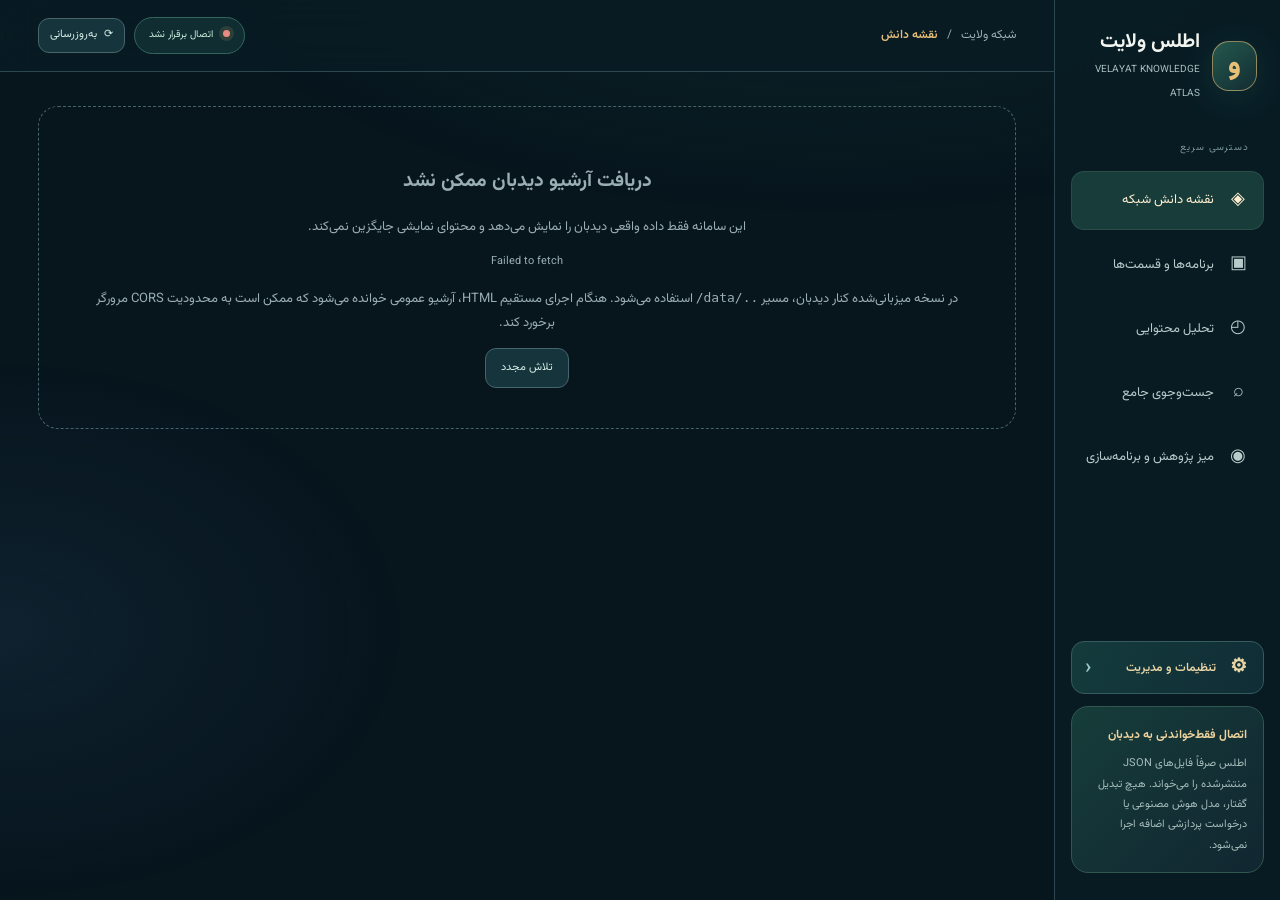
==== commit 4067fbcd: "release(atlas): activate dedicated Settings workspace on main and preview URLs" ====
--- a/docs/atlas-preview/index.html
+++ b/docs/atlas-preview/index.html
@@ -21,7 +21,7 @@
 @media(max-width:620px){.container{padding:20px 14px 55px}.top{padding:0 12px}.top .source-status{display:none}.hero{padding:25px 21px;min-height:228px}.hero h1{font-size:28px}.metric{padding:13px}.metric strong{font-size:22px}.cards{grid-template-columns:1fr}.graph-viewport{height:430px}.graph-head{align-items:flex-start;flex-direction:column}.detail-head{flex-direction:column;align-items:flex-start}.detail-grid{grid-template-columns:1fr}.search{min-width:100%}.select{max-width:none;flex:1}.section-heading{align-items:flex-start;flex-direction:column}.button{padding:9px 11px}.hero-actions .button{flex:1}}
 @media(prefers-reduced-motion:reduce){*,*:before,*:after{animation-duration:.001ms!important;transition-duration:.001ms!important}}
 </style>
-<link rel="stylesheet" href="../atlas/atlas-pro.css?v=20261104-motion07">
+<link rel="stylesheet" href="../atlas/atlas-pro.css?v=20261104-settings08">
 </head>
 <body>
 <div class="shell"><aside class="rail" id="rail"><a class="brand" href="#/"><div class="brand-mark">و</div><div><strong>اطلس ولایت</strong><span>VELAYAT KNOWLEDGE ATLAS</span></div></a><div class="rail-kicker">دسترسی سریع</div><button class="nav on" data-view="atlas" onclick="go('#/')"><span class="emoji">◈</span>نقشه دانش شبکه</button><button class="nav" data-view="programs" onclick="go('#/programs')"><span class="emoji">▣</span>برنامه‌ها و قسمت‌ها</button><button class="nav" data-view="analysis" onclick="go('#/analysis')"><span class="emoji">◴</span>تحلیل محتوایی</button><div class="rail-bottom"><strong>اتصال فقط‌خواندنی به دیدبان</strong><p>اطلس صرفاً فایل‌های JSON منتشرشده را می‌خواند. هیچ تبدیل گفتار، مدل هوش مصنوعی یا درخواست پردازشی اضافه اجرا نمی‌شود.</p></div></aside>
@@ -110,5 +110,5 @@
 window.addEventListener('hashchange',()=>{render();window.scrollTo(0,0)});
 refreshData();setInterval(()=>{if(document.visibilityState==='visible')refreshData()},10*60*1000);
 </script>
-<script defer src="../atlas/atlas-pro.js?v=20261104-motion07"></script>
+<script defer src="../atlas/atlas-pro.js?v=20261104-settings08"></script>
 </body></html>
--- a/docs/atlas/atlas-pro.css
+++ b/docs/atlas/atlas-pro.css
@@ -174,3 +174,56 @@
 #timelineExplain:empty{display:none}
 .atlas-time-shell+ #timelineExplain:empty{display:none}
 @media print{.atlas-panel,.atlas-actions,.atlas-time-navigation,.atlas-time-qa{display:none!important}.atlas-time-shell{box-shadow:none;border-color:#aaa;color:#111;background:white}.atlas-chapter-grid{max-height:none;overflow:visible}.atlas-time-detail{color:#111;background:white}}
+
+
+/* Atlas settings workspace — segregated from public navigation */
+.rail .atlas-settings-entry{display:flex;align-items:center;gap:11px;text-align:right;cursor:pointer;width:100%;border:1px solid #365b5e;background:linear-gradient(110deg,#143b3c,#102d36);color:#ead5a5;border-radius:13px;padding:11px 13px;margin-top:auto;font:600 12px Vazirmatn,Tahoma,sans-serif;transition:background .2s,border-color .2s}
+.rail .atlas-settings-entry:hover,.rail .atlas-settings-entry.on{background:linear-gradient(110deg,#24554c,#173e44);border-color:#e3bf8299;color:#fff0c6}
+.atlas-settings-entry .emoji{font-size:19px;display:grid;place-items:center;width:23px}
+.atlas-settings-entry .atlas-entry-chevron{margin-right:auto;font-size:21px;line-height:1;color:#9cc8c5}
+.rail .rail-bottom{margin-top:12px}
+.atlas-settings-hero{display:flex;justify-content:space-between;align-items:center;gap:14px;flex-wrap:wrap;border:1px solid #416671;border-radius:23px;background:linear-gradient(113deg,#134642,#102e3e,#0b2633);padding:24px 30px;box-shadow:0 14px 40px #0003}
+.atlas-settings-hero h2{font-size:clamp(22px,2.4vw,31px);line-height:1.8;color:#f7deaa;margin:4px 0}
+.atlas-settings-hero p{font-size:12px;color:#b7d4d1;line-height:1.9;margin:0}
+.atlas-settings-status{font-size:10px;background:#183e43;color:#d7d4a4;border:1px solid #8e836348;padding:8px 14px;border-radius:40px;white-space:nowrap}
+.atlas-settings-tabs{display:flex;align-items:center;gap:8px;border-bottom:1px solid #345663;margin:22px 0 18px;padding:0 0 12px;flex-wrap:wrap}
+.atlas-settings-tab{font:700 12px Vazirmatn,Tahoma,sans-serif;background:#102934;color:#bdd0d0;border:1px solid #335363;border-radius:12px;padding:11px 16px;cursor:pointer;transition:background .2s,transform .2s,border-color .2s}
+.atlas-settings-tab:hover{transform:translateY(-2px);background:#205047;border-color:#779f90}
+.atlas-settings-tab.active{background:linear-gradient(110deg,#245449,#164048);border-color:#e1c387;color:#f8e3b6;box-shadow:inset 0 -3px #d7bb82}
+.atlas-settings-metrics{display:grid;grid-template-columns:repeat(3,minmax(0,1fr));gap:11px;margin:0 0 17px}
+.atlas-settings-expert-layout{display:grid;grid-template-columns:minmax(245px,.75fr) minmax(0,1.45fr);gap:16px;align-items:start}
+.atlas-settings-expert-list,.atlas-settings-expert-editor{background:linear-gradient(150deg,#102c36,#0b222f);border:1px solid #335664;border-radius:20px;padding:18px;min-width:0}
+.atlas-settings-expert-list h3{font-size:15px;color:#f1d7a5;margin:0 0 12px}
+.atlas-settings-expert-list .atlas-input{margin:0 0 12px;font-size:11px}
+.atlas-settings-expert-scroll{max-height:520px;overflow-y:auto;scrollbar-width:thin;scrollbar-color:#43766c transparent;padding-left:4px;display:grid;gap:7px}
+.atlas-expert-row{display:flex;gap:11px;align-items:center;width:100%;cursor:pointer;padding:9px 10px;background:#102a35;border:1px solid #324d59;border-radius:13px;color:#f0f6f1;text-align:right;transition:border-color .2s,background .2s}
+.atlas-expert-row:hover,.atlas-expert-row.active{border-color:#cfb67e;background:#1b4644}
+.atlas-expert-thumb{height:43px;width:43px;flex:0 0 auto;border-radius:12px;overflow:hidden;display:grid;place-items:center;border:1px solid #6caaa07d;background:#1f4b4c;color:#edd0a0}
+.atlas-expert-thumb img,.atlas-expert-large-photo img{height:100%;width:100%;object-fit:cover}
+.atlas-placeholder-face{display:grid;place-items:center;height:100%;width:100%;font-size:23px;color:#edcf96;background:linear-gradient(140deg,#2d574f,#183e46)}
+.atlas-expert-row-text{display:block;flex:1;min-width:0}
+.atlas-expert-row-text b{display:block;font-size:11px;line-height:1.75;overflow-wrap:anywhere}
+.atlas-expert-row-text small{color:#a1bdbf;font-size:10px;display:block}
+.atlas-expert-arrow{color:#e4c995;font-size:23px;line-height:1}
+.atlas-settings-expert-info{display:flex;gap:17px;align-items:center;padding:0 0 17px;margin-bottom:15px;border-bottom:1px solid #355663}
+.atlas-expert-large-photo{width:113px;height:125px;flex:0 0 auto;border:1px solid #c3b37b8a;border-radius:19px;overflow:hidden;box-shadow:0 9px 25px #0004;display:grid;place-items:center;background:#1b464a}
+.atlas-expert-large-photo .atlas-placeholder-face{font-size:42px}
+.atlas-settings-expert-info h3{font-size:20px;color:#f4ddae;margin:6px 0;line-height:1.6}
+.atlas-settings-expert-info p{color:#b0d0cb;font-size:11px;margin:0 0 12px}
+.atlas-settings-form label{display:block;font-size:12px;font-weight:700;color:#e4ddd0;margin:15px 0 7px}
+.atlas-settings-form p.muted{line-height:1.9;font-size:10px;margin:7px 0 4px}
+.atlas-settings-input-row{display:flex;gap:8px;align-items:center}
+.atlas-settings-input-row .atlas-input{min-width:0;flex:1}
+.atlas-settings-input-row .atlas-btn{flex:0 0 auto;min-height:44px}
+.atlas-settings-tools{display:flex;flex-wrap:wrap;gap:9px;margin-top:20px}
+.atlas-settings-tools .atlas-btn,.atlas-file-picker{font:600 11px Vazirmatn,Tahoma,sans-serif;display:inline-flex;align-items:center;justify-content:center;text-decoration:none}
+.atlas-settings-grid{display:grid;grid-template-columns:repeat(2,minmax(0,1fr));gap:15px}
+.atlas-settings-grid .atlas-editor-card{margin:0;padding:22px}
+.atlas-settings-grid h3{font-size:17px;color:#efd3a1;margin:12px 0 7px}
+.atlas-settings-grid p{font-size:11px;color:#c1d3d0;line-height:2}
+.atlas-settings-card-icon{height:45px;width:45px;border-radius:13px;display:grid;place-items:center;font-size:21px;color:#f3d49c;background:linear-gradient(120deg,#1c544c,#173943);border:1px solid #568377}
+.atlas-settings-grid .atlas-btn{flex:1;min-width:160px}
+.atlas-settings-hero button:focus-visible,.atlas-settings-tab:focus-visible,.atlas-settings-entry:focus-visible,.atlas-expert-row:focus-visible,.atlas-settings-form input:focus-visible{outline:2px solid #eace9a;outline-offset:2px}
+@media(max-width:1020px){.atlas-settings-expert-layout{grid-template-columns: minmax(210px,.75fr) minmax(0,1fr)}.atlas-settings-input-row{flex-wrap:wrap}.atlas-settings-input-row .atlas-btn{flex:1}}
+@media(max-width:760px){.atlas-settings-expert-layout,.atlas-settings-grid{grid-template-columns:1fr}.atlas-settings-metrics{grid-template-columns:repeat(2,minmax(0,1fr))}.atlas-settings-expert-scroll{max-height:260px}.atlas-settings-hero{padding:18px}.atlas-settings-tabs{gap:6px}.atlas-settings-tab{flex:1;min-width:145px;padding:10px 8px}}
+@media(max-width:520px){.atlas-settings-metrics{grid-template-columns:1fr 1fr}.atlas-settings-expert-info{align-items:flex-start}.atlas-expert-large-photo{width:90px;height:105px}.atlas-settings-expert-info h3{font-size:16px}.atlas-settings-status{white-space:normal}}
